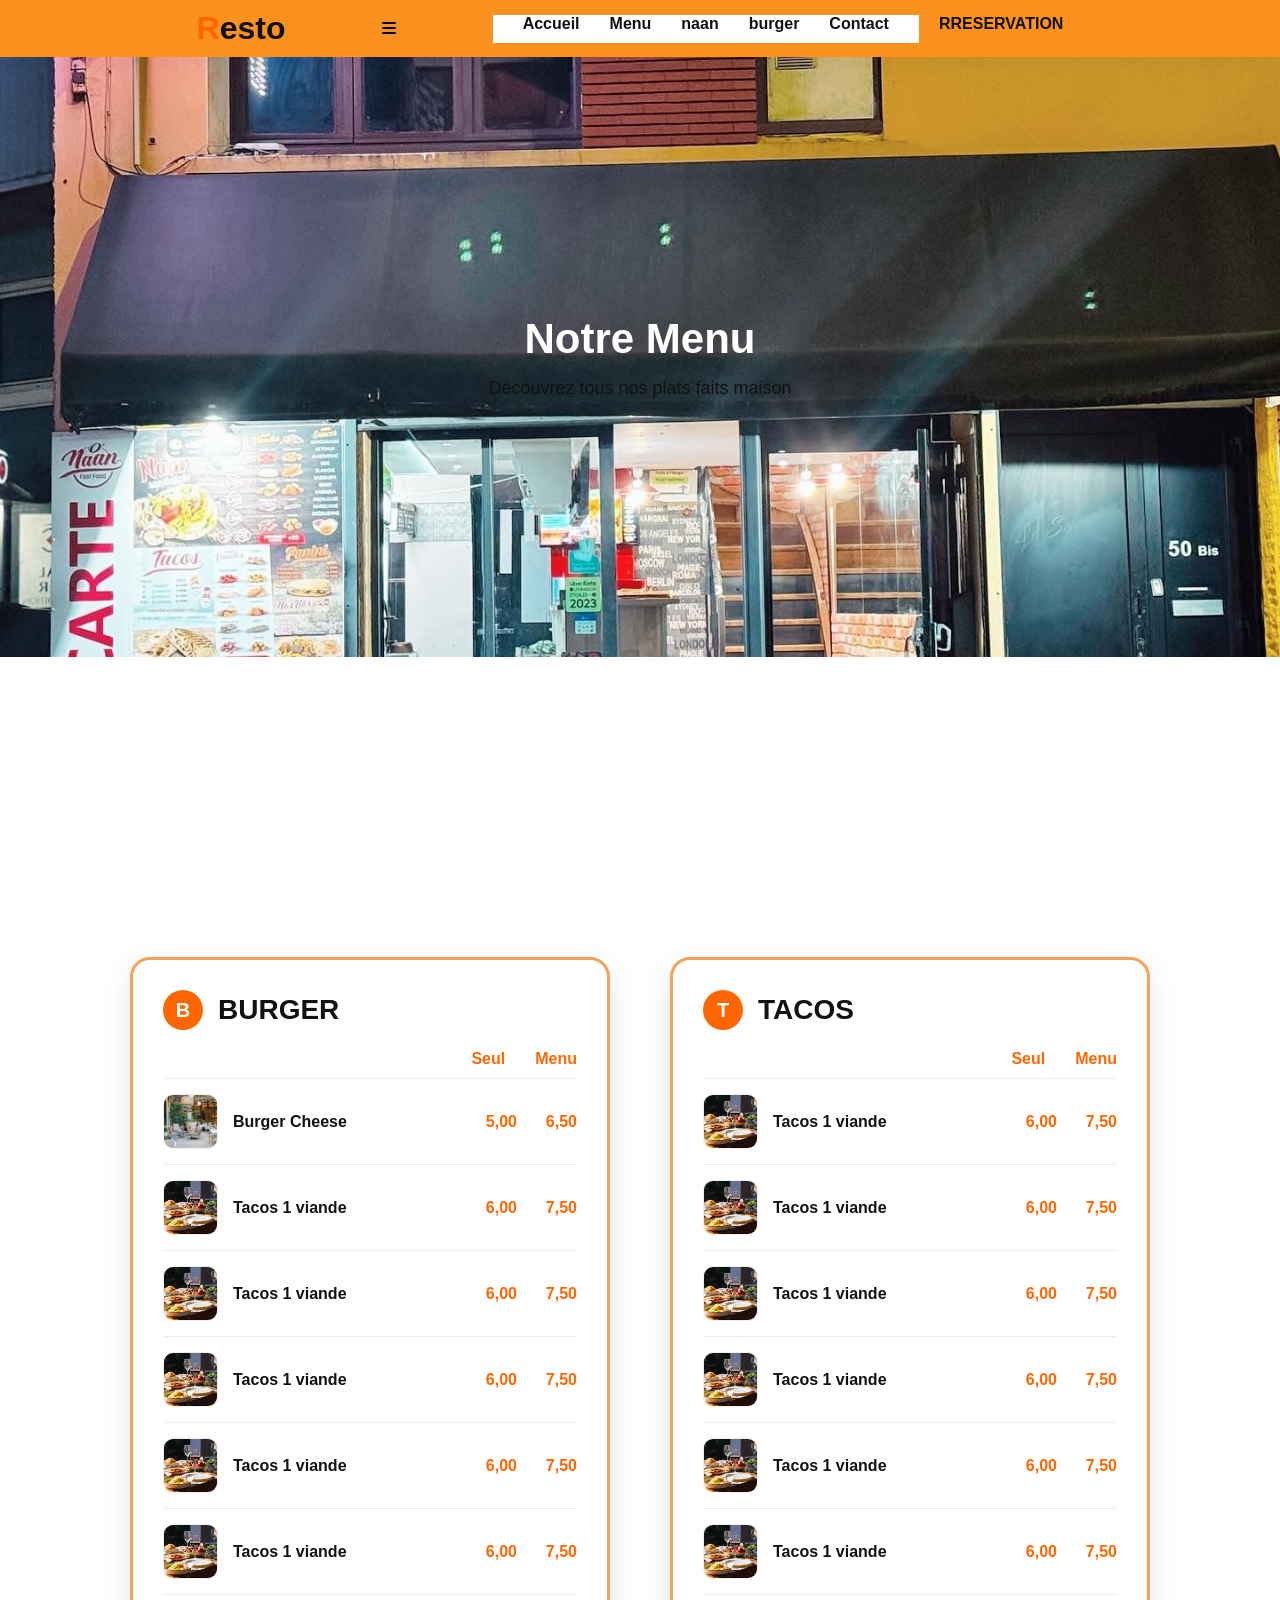
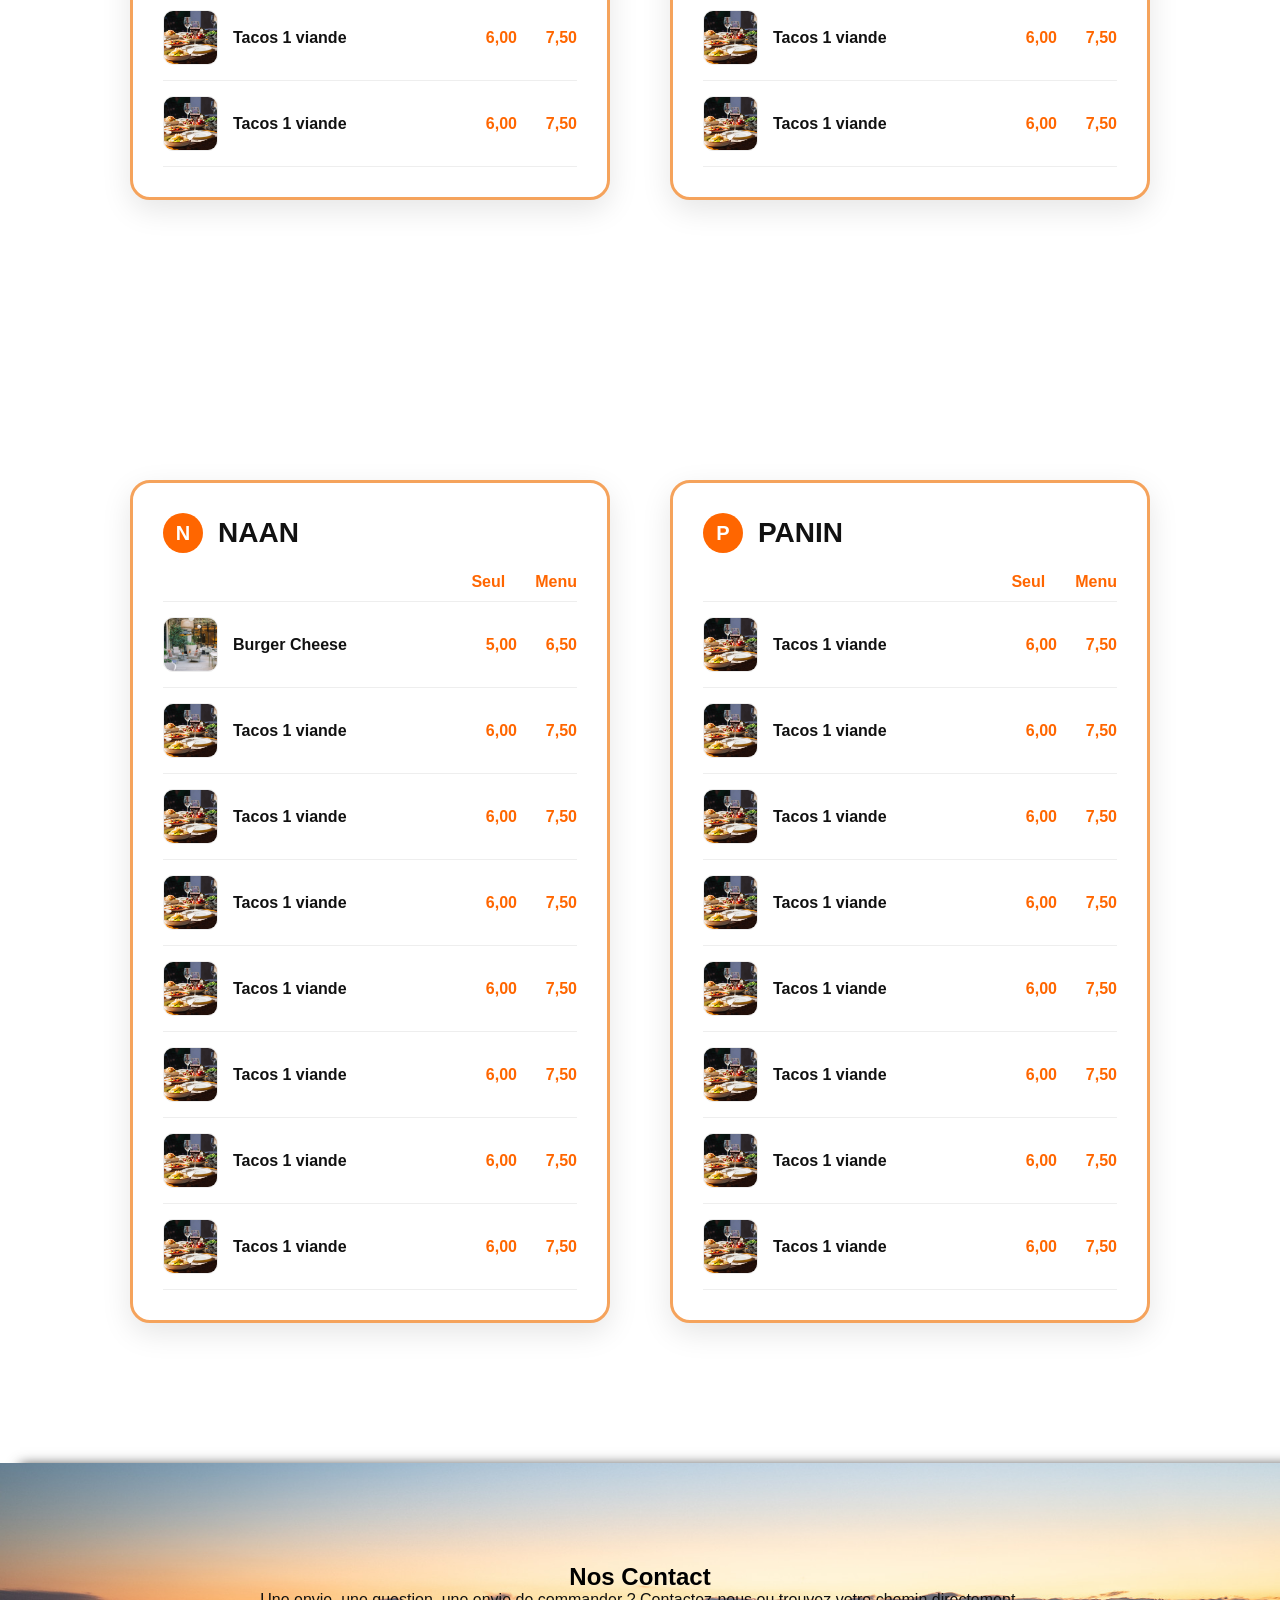
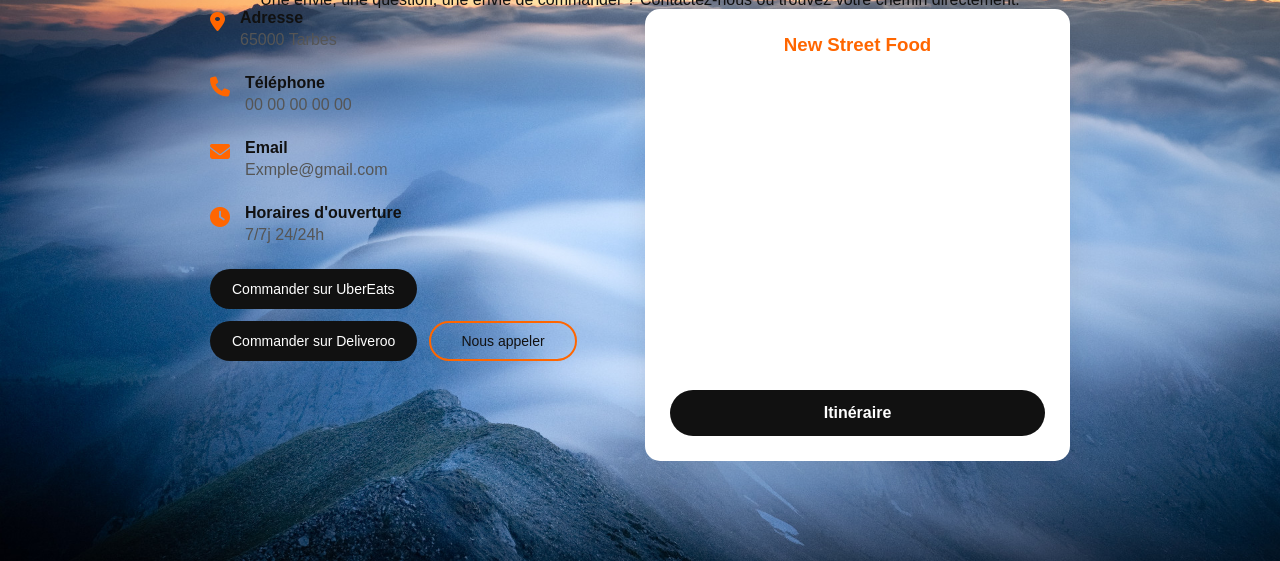
==== menu.html @ 9c4df72b "Initial commit" ====
<!DOCTYPE html>
<html lang="fr">
<head>
    <meta charset="UTF-8">
    <meta name="viewport" content="width=device-width, initial-scale=1.0">
    <link rel="stylesheet" href="style.css">
    <link rel="stylesheet" href="https://cdnjs.cloudflare.com/ajax/libs/font-awesome/6.5.1/css/all.min.css">
     <!-- Favicon -->
  <link rel="icon" type="image/png" href="favicon1.jfif">

    <title>Notre Menu</title>
</head>
<body>

    <header>
        <a href="index.html" class="logo"><span>R</span>esto</a>

        <div class="menutoggle" onclick="toggleMenu();">
            <i class="fa-solid fa-bars"></i>
        </div>

        <ul class="navbar">
            <li><a href="index.html">Accueil</a></li>
            <li><a href="menu.html">Menu</a></li>
            <li><a href="#naan">naan</a></li>
            <li><a href="#burger">burger</a></li>

            <li><a href="#contact">Contact</a></li>
            <a href="#" class="btn-reserve">rreservation</a>
        </ul>
    </header>

    
    <script type="text/javascript">
      window.addEventListener('scroll', function(){
        const header = document.querySelector('header');
        header.classList.toggle("sticky", window.scrollY > 0 );
      });

      function toggleMenu(){
        const toggleMenu = document.querySelector('.menutoggle');
        const navbar = document.querySelector('.navbar');
        toggleMenu.classList.toggle('active');
        navbar.classList.toggle('active');
      }
    </script>

<section class="page-menu-banniere">
  <div class="page-menu-contenu">
    <h1>Notre Menu</h1>
    <p>Découvrez tous nos plats faits maison</p>
  </div>
</section>

<section class="page-menu">
  <div class="menu-grille">
    <!-- vos cartes .menu-carte ici -->
  </div>
</section>

<section class="burger" id="burger">
  <div class="menu-grille">

    <div class="menu-carte">
      <div class="menu-header">
        <div class="menu-logo-badge">B</div>
        <h2>BURGER</h2>
      </div>
      <div class="menu-colonnes">
        <span>Seul</span>
        <span>Menu</span>
      </div>
      <ul class="menu-liste">
        <li class="menu-item">
          <img src="img1.jpg" alt="Burger Cheese">
          <span class="menu-nom">Burger Cheese</span>
          <span class="menu-prix">5,00</span>
          <span class="menu-prix">6,50</span>
        </li>

      <li class="menu-item">
          <img src="img10.jpg" alt="Tacos">
          <span class="menu-nom">Tacos 1 viande</span>
          <span class="menu-prix">6,00</span>
          <span class="menu-prix">7,50</span>
        </li>
        <li class="menu-item">
          <img src="img10.jpg" alt="Tacos">
          <span class="menu-nom">Tacos 1 viande</span>
          <span class="menu-prix">6,00</span>
          <span class="menu-prix">7,50</span>
        </li>
<li class="menu-item">
          <img src="img10.jpg" alt="Tacos">
          <span class="menu-nom">Tacos 1 viande</span>
          <span class="menu-prix">6,00</span>
          <span class="menu-prix">7,50</span>
        </li>

        <li class="menu-item">
          <img src="img10.jpg" alt="Tacos">
          <span class="menu-nom">Tacos 1 viande</span>
          <span class="menu-prix">6,00</span>
          <span class="menu-prix">7,50</span>
        </li>

         <li class="menu-item">
          <img src="img10.jpg" alt="Tacos">
          <span class="menu-nom">Tacos 1 viande</span>
          <span class="menu-prix">6,00</span>
          <span class="menu-prix">7,50</span>
        </li>

         <li class="menu-item">
          <img src="img10.jpg" alt="Tacos">
          <span class="menu-nom">Tacos 1 viande</span>
          <span class="menu-prix">6,00</span>
          <span class="menu-prix">7,50</span>
        </li>

         <li class="menu-item">
          <img src="img10.jpg" alt="Tacos">
          <span class="menu-nom">Tacos 1 viande</span>
          <span class="menu-prix">6,00</span>
          <span class="menu-prix">7,50</span>
        </li>

        <!-- ... vos autres burgers ... -->
      </ul>
    </div>

    <div class="menu-carte">
      <div class="menu-header">
        <div class="menu-logo-badge">T</div>
        <h2>TACOS</h2>
      </div>
      <div class="menu-colonnes">
        <span>Seul</span>
        <span>Menu</span>
      </div>
      <ul class="menu-liste">
        <li class="menu-item">
          <img src="img10.jpg" alt="Tacos">
          <span class="menu-nom">Tacos 1 viande</span>
          <span class="menu-prix">6,00</span>
          <span class="menu-prix">7,50</span>
        </li>

        <li class="menu-item">
          <img src="img10.jpg" alt="Tacos">
          <span class="menu-nom">Tacos 1 viande</span>
          <span class="menu-prix">6,00</span>
          <span class="menu-prix">7,50</span>
        </li>

        <li class="menu-item">
          <img src="img10.jpg" alt="Tacos">
          <span class="menu-nom">Tacos 1 viande</span>
          <span class="menu-prix">6,00</span>
          <span class="menu-prix">7,50</span>
        </li>

        <li class="menu-item">
          <img src="img10.jpg" alt="Tacos">
          <span class="menu-nom">Tacos 1 viande</span>
          <span class="menu-prix">6,00</span>
          <span class="menu-prix">7,50</span>
        </li>

        <li class="menu-item">
          <img src="img10.jpg" alt="Tacos">
          <span class="menu-nom">Tacos 1 viande</span>
          <span class="menu-prix">6,00</span>
          <span class="menu-prix">7,50</span>
        </li>

        <li class="menu-item">
          <img src="img10.jpg" alt="Tacos">
          <span class="menu-nom">Tacos 1 viande</span>
          <span class="menu-prix">6,00</span>
          <span class="menu-prix">7,50</span>
        </li>

         <li class="menu-item">
          <img src="img10.jpg" alt="Tacos">
          <span class="menu-nom">Tacos 1 viande</span>
          <span class="menu-prix">6,00</span>
          <span class="menu-prix">7,50</span>
        </li>

         <li class="menu-item">
          <img src="img10.jpg" alt="Tacos">
          <span class="menu-nom">Tacos 1 viande</span>
          <span class="menu-prix">6,00</span>
          <span class="menu-prix">7,50</span>
        </li>

        <!-- ... vos autres tacos ... -->
      </ul>
    </div>

  </div>

</section>






<section class="naan" id="naan">
  <div class="menu-grille">

    <div class="menu-carte">
      <div class="menu-header">
        <div class="menu-logo-badge">N</div>
        <h2>NAAN</h2>
      </div>
      <div class="menu-colonnes">
        <span>Seul</span>
        <span>Menu</span>
      </div>
      <ul class="menu-liste">
        <li class="menu-item">
          <img src="img1.jpg" alt="Burger Cheese">
          <span class="menu-nom">Burger Cheese</span>
          <span class="menu-prix">5,00</span>
          <span class="menu-prix">6,50</span>
        </li>

      <li class="menu-item">
          <img src="img10.jpg" alt="Tacos">
          <span class="menu-nom">Tacos 1 viande</span>
          <span class="menu-prix">6,00</span>
          <span class="menu-prix">7,50</span>
        </li>
        <li class="menu-item">
          <img src="img10.jpg" alt="Tacos">
          <span class="menu-nom">Tacos 1 viande</span>
          <span class="menu-prix">6,00</span>
          <span class="menu-prix">7,50</span>
        </li>
<li class="menu-item">
          <img src="img10.jpg" alt="Tacos">
          <span class="menu-nom">Tacos 1 viande</span>
          <span class="menu-prix">6,00</span>
          <span class="menu-prix">7,50</span>
        </li>

        <li class="menu-item">
          <img src="img10.jpg" alt="Tacos">
          <span class="menu-nom">Tacos 1 viande</span>
          <span class="menu-prix">6,00</span>
          <span class="menu-prix">7,50</span>
        </li>

         <li class="menu-item">
          <img src="img10.jpg" alt="Tacos">
          <span class="menu-nom">Tacos 1 viande</span>
          <span class="menu-prix">6,00</span>
          <span class="menu-prix">7,50</span>
        </li>

         <li class="menu-item">
          <img src="img10.jpg" alt="Tacos">
          <span class="menu-nom">Tacos 1 viande</span>
          <span class="menu-prix">6,00</span>
          <span class="menu-prix">7,50</span>
        </li>

         <li class="menu-item">
          <img src="img10.jpg" alt="Tacos">
          <span class="menu-nom">Tacos 1 viande</span>
          <span class="menu-prix">6,00</span>
          <span class="menu-prix">7,50</span>
        </li>

        <!-- ... vos autres burgers ... -->
      </ul>
    </div>

    <div class="menu-carte">
      <div class="menu-header">
        <div class="menu-logo-badge">P</div>
        <h2>PANIN</h2>
      </div>
      <div class="menu-colonnes">
        <span>Seul</span>
        <span>Menu</span>
      </div>
      <ul class="menu-liste">
        <li class="menu-item">
          <img src="img10.jpg" alt="Tacos">
          <span class="menu-nom">Tacos 1 viande</span>
          <span class="menu-prix">6,00</span>
          <span class="menu-prix">7,50</span>
        </li>

        <li class="menu-item">
          <img src="img10.jpg" alt="Tacos">
          <span class="menu-nom">Tacos 1 viande</span>
          <span class="menu-prix">6,00</span>
          <span class="menu-prix">7,50</span>
        </li>

        <li class="menu-item">
          <img src="img10.jpg" alt="Tacos">
          <span class="menu-nom">Tacos 1 viande</span>
          <span class="menu-prix">6,00</span>
          <span class="menu-prix">7,50</span>
        </li>

        <li class="menu-item">
          <img src="img10.jpg" alt="Tacos">
          <span class="menu-nom">Tacos 1 viande</span>
          <span class="menu-prix">6,00</span>
          <span class="menu-prix">7,50</span>
        </li>

        <li class="menu-item">
          <img src="img10.jpg" alt="Tacos">
          <span class="menu-nom">Tacos 1 viande</span>
          <span class="menu-prix">6,00</span>
          <span class="menu-prix">7,50</span>
        </li>

        <li class="menu-item">
          <img src="img10.jpg" alt="Tacos">
          <span class="menu-nom">Tacos 1 viande</span>
          <span class="menu-prix">6,00</span>
          <span class="menu-prix">7,50</span>
        </li>

         <li class="menu-item">
          <img src="img10.jpg" alt="Tacos">
          <span class="menu-nom">Tacos 1 viande</span>
          <span class="menu-prix">6,00</span>
          <span class="menu-prix">7,50</span>
        </li>

         <li class="menu-item">
          <img src="img10.jpg" alt="Tacos">
          <span class="menu-nom">Tacos 1 viande</span>
          <span class="menu-prix">6,00</span>
          <span class="menu-prix">7,50</span>
        </li>

        <!-- ... vos autres tacos ... -->
      </ul>
    </div>

  </div>

</section>






<section class="contact" id="contact">
  <h1>Nos Contact</h1>
  <p class="sous-titre">Une envie, une question, une envie de commander ? Contactez-nous ou trouvez votre chemin directement.</p>

  <div class="contact-grille">

    <div class="contact-infos">
      <div class="contact-ligne">
        <i class="fa-solid fa-location-dot"></i>
        <div>
          <strong>Adresse</strong>
          <p> 65000 Tarbes</p>
        </div>
      </div>

      <div class="contact-ligne">
        <i class="fa-solid fa-phone"></i>
        <div>
          <strong>Téléphone</strong>
          <p>00 00 00 00 00 </p>
        </div>
      </div>

      <div class="contact-ligne">
        <i class="fa-solid fa-envelope"></i>
        <div>
          <strong>Email</strong>
          <p>Exmple@gmail.com</p>
        </div>
      </div>

      <div class="contact-ligne">
        <i class="fa-solid fa-clock"></i>
        <div>
          <strong>Horaires d'ouverture</strong>
          <p>7/7j  24/24h</p>
        </div>
      </div>

      <div class="contact-boutons">
        <a href="#" class="btn-noir">Commander sur UberEats</a>
        <a href="#" class="btn-noir">Commander sur Deliveroo</a>
        <a href="#" class="btn-contour">Nous appeler</a>
      </div>
    </div>

    <div class="contact-carte">
      <h3>New Street Food</h3>
      <iframe
        src="https://www.google.com/maps?q=11+Rue+Fran%C3%A7ois+Mousis,+65000+Tarbes&output=embed"
        width="100%"
        height="300"
        style="border:0;"
        allowfullscreen=""
        loading="lazy">
      </iframe>
      <a href="https://www.google.com/maps/dir/?api=1&destination=11+Rue+Fran%C3%A7ois+Mousis,+65000+Tarbes" class="btn-itineraire">Itinéraire</a>
    </div>

  </div>
</section>





<!--<section class="page-menu">
  <div class="menu-carte">

    <div class="menu-header">
      <div class="menu-logo-badge">B</div>
      <h2>BURGER</h2>
    </div>

    <div class="menu-colonnes">
      <span>Seul</span>
      <span>Menu</span>
    </div>

    <ul class="menu-liste">

      <li class="menu-item">
        <img src="img1.jpg" alt="Burger Cheese">
        <span class="menu-nom">Burger Cheese</span>
        <span class="menu-prix">5,00</span>
        <span class="menu-prix">6,50</span>
      </li>

      <li class="menu-item">
        <img src="img2.jpg" alt="Dub Cheese">
        <span class="menu-nom">Dub Cheese</span>
        <span class="menu-prix">6,50</span>
        <span class="menu-prix">8,00</span>
      </li>

      <li class="menu-item">
        <img src="img3.jpg" alt="Triple Cheese">
        <span class="menu-nom">Triple Cheese</span>
        <span class="menu-prix">7,50</span>
        <span class="menu-prix">9,00</span>
      </li>

      <li class="menu-item">
        <img src="img10.jpg" alt="Burger Street">
        <span class="menu-nom">Burger Street</span>
        <span class="menu-prix">8,50</span>
        <span class="menu-prix">10,00</span>
      </li>

      <li class="menu-item">
        <img src="img11.jpg" alt="Burger Chicken">
        <span class="menu-nom">Burger Chicken</span>
        <span class="menu-prix">6,50</span>
        <span class="menu-prix">8,00</span>
      </li>

    </ul>


<li class="menu-item">
        <img src="img10.jpg" alt="Burger Street">
        <span class="menu-nom">Burger Street</span>
        <span class="menu-prix">8,50</span>
        <span class="menu-prix">10,00</span>
      </li>

<li class="menu-item">
        <img src="img10.jpg" alt="Burger Street">
        <span class="menu-nom">Burger Street</span>
        <span class="menu-prix">8,50</span>
        <span class="menu-prix">10,00</span>
      </li>
  </div>
</section> -->


<!-- ... vos autres burgers ... -->

<!--<section class="page-menu"></section>

  <div class="menu-carte">

    <div class="menu-header">
      <div class="menu-logo-badge">B</div>
      <h2>BURGER</h2>
    </div>

    <div class="menu-colonnes">
      <span>Seul</span>
      <span>Menu</span>
    </div>

    <ul class="menu-liste">

      <li class="menu-item">
        <img src="img1.jpg" alt="Burger Cheese">
        <span class="menu-nom">Burger Cheese</span>
        <span class="menu-prix">5,00</span>
        <span class="menu-prix">6,50</span>
      </li>

      <li class="menu-item">
        <img src="img2.jpg" alt="Dub Cheese">
        <span class="menu-nom">Dub Cheese</span>
        <span class="menu-prix">6,50</span>
        <span class="menu-prix">8,00</span>
      </li>

      <li class="menu-item">
        <img src="img3.jpg" alt="Triple Cheese">
        <span class="menu-nom">Triple Cheese</span>
        <span class="menu-prix">7,50</span>
        <span class="menu-prix">9,00</span>
      </li>



      <li class="menu-item">
        <img src="img10.jpg" alt="Burger Street">
        <span class="menu-nom">Burger Street</span>
        <span class="menu-prix">8,50</span>
        <span class="menu-prix">10,00</span>
      </li>

      <li class="menu-item">
        <img src="img11.jpg" alt="Burger Chicken">
        <span class="menu-nom">Burger Chicken</span>
        <span class="menu-prix">6,50</span>
        <span class="menu-prix">8,00</span>
      </li>

    </ul>


<li class="menu-item">
        <img src="img10.jpg" alt="Burger Street">
        <span class="menu-nom">Burger Street</span>
        <span class="menu-prix">8,50</span>
        <span class="menu-prix">10,00</span>
      </li>

<li class="menu-item">
        <img src="img10.jpg" alt="Burger Street">
        <span class="menu-nom">Burger Street</span>
        <span class="menu-prix">8,50</span>
        <span class="menu-prix">10,00</span>
      </li>



  </div>
</section>-->

</body>
</html>
---- style.css ----
*{
    margin: 0px;
    padding: 0px;
    box-sizing: border-box;
    font-family: 'poppins', sans-serif;
    scroll-behavior: smooth;
}


/* ===== Page Menu ===== */
.page-menu {
  padding: 0px 100px 80px 100px;
  text-align: center;
   
}

.page-menu h1 {
  font-size: 42px;
  margin-bottom: 20px;
  color: #111;
  
}

.page-menu h1 span {
  color: #ff6600;
  
}

.page-menu p {
  font-size: 18px;
  color: #555;
  max-width: 600px;
  margin: 0 auto;


}



.page-menu-banniere {
  position: relative;
  width: 100%;
  height: 600px;
  background-image: url(./img04.jpg); /* remplacez par le nom de votre image */
  background-size: cover;
  background-position: center;
  display: flex;
  align-items: center;
  justify-content: center;
  text-align: center;
}

.page-menu-banniere::before {
  content: "";
  position: absolute;
  top: 0;
  left: 0;
  width: 100%;
  height: 100%;
  background: rgba(0,0,0,0.0); /* voile sombre pour que le texte blanc reste lisible */
}

.page-menu-contenu {
  position: relative;
  z-index: 2;
  color: #fff;
}

.page-menu-contenu h1 {
  font-size: 42px;
  margin-bottom: 15px;
}

.page-menu-contenu p {
  font-size: 18px;
}





/* ===== Carte Menu (liste burgers) ===== */
.menu-carte {
  max-width: 500px;
  margin: 0 auto;
  background: #fff;
  border: 3px solid #f5a35c;
  border-radius: 20px;
  padding: 30px;
  box-shadow: 0px 10px 30px rgba(0,0,0,0.1);
  
}

.menu-header {
  display: flex;
  align-items: center;
  gap: 15px;
  margin-bottom: 20px;
 
}

.menu-logo-badge {
  width: 40px;
  height: 40px;
  background: #ff6600;
  color: #fff;
  border-radius: 50%;
  display: flex;
  align-items: center;
  justify-content: center;
  font-weight: bold;
  font-size: 20px;

}

.menu-header h2 {
  font-size: 28px;
  color: #111;
}

.menu-colonnes {
  display: flex;
  justify-content: flex-end;
  gap: 30px;
  padding-bottom: 10px;
  border-bottom: 1px solid #eee;
  font-weight: bold;
  color: #ff6600;
}

.menu-liste {
  list-style: none;
  padding: 0;
  margin: 0;
}

.menu-item {
  display: flex;
  align-items: center;
  gap: 15px;
  padding: 15px 0;
  border-bottom: 1px solid #eee;
}

.menu-item img {
  width: 55px;
  height: 55px;
  object-fit: cover;
  border-radius: 10px;
  border: 1px solid #eee;
}

.menu-nom {
  flex: 1;
  font-weight: bold;
  color: #111;
  text-align: left;
}

.menu-prix {
  width: 45px;
  text-align: right;
  color: #ff6600;
  font-weight: bold;
}






.menu-grille {
  display: flex;
  flex-wrap: wrap;
  justify-content: center;
  align-items: flex-start;
  gap: 40px;
  padding: 40px 20px;
}

.menu-grille .menu-carte {
  flex: 1;
  min-width: 320px;
  max-width: 480px;
}










/* ===== Page Contact ===== */
.page-contact {
  padding: 80px 100px;
  text-align: center;
  background-image: url(./img14.avif); /* remplacez par le nom de votre image */
}

.page-contact h1 {
  font-size: 38px;
  color: #ff6600;
  margin-bottom: 15px;
}

.page-contact .sous-titre {
  color: #555;
  max-width: 600px;
  margin: 0 auto 50px auto;
}

.contact-grille {
  display: flex;
  flex-wrap: wrap;
  justify-content: center;
  align-items: flex-start;
  gap: 60px;
  text-align: left;
}

.contact-infos {
  flex: 1;
  min-width: 320px;
  max-width: 450px;
}

.contact-ligne {
  display: flex;
  align-items: flex-start;
  gap: 15px;
  margin-bottom: 25px;
}

.contact-ligne i {
  font-size: 20px;
  color: #ff6600;
  margin-top: 3px;
}

.contact-ligne strong {
  display: block;
  color: #111;
  margin-bottom: 4px;
}

.contact-ligne p {
  color: #555;
  margin: 0;
}

.contact-boutons {
  display: flex;
  flex-wrap: wrap;
  gap: 12px;
  margin-top: 20px;
}

.btn-noir {
  background: #111;
  color: #fff;
  padding: 12px 22px;
  border-radius: 30px;
  text-decoration: none;
  font-size: 14px;
}

.btn-contour {
  background: transparent;
  color: #111;
  border: 2px solid #ff6600;
  padding: 10px 30px;
  border-radius: 30px;
  text-decoration: none;
  font-size: 14px;
}

.contact-carte {
  flex: 1;
  min-width: 320px;
  max-width: 500px;
  background: #fff;
  border-radius: 15px;
  box-shadow: 0px 10px 30px rgba(0,0,0,0.1);
  padding: 25px;
  text-align: center;
}

.contact-carte h3 {
  color: #ff6600;
  margin-bottom: 15px;
}

.contact-carte iframe {
  border-radius: 10px;
  margin-bottom: 15px;
}

.btn-itineraire {
  display: block;
  background: #111;
  color: #fff;
  padding: 14px;
  border-radius: 30px;
  text-decoration: none;
  font-weight: bold;
}




p{
    font-weight: 300;
    color: #111;
}

header{
    position: fixed;
    top: 0%;
    left: 0%;
    padding: 20px 10px;
    width: 100%;
    z-index: 1001;
    display: flex;
    justify-content: space-evenly;
    align-items: center;
    transition: 0,5s;
}




/* ===== FORCER LE HEADER TOUJOURS VISIBLE ===== */
header {
  position: sticky !important;
  top: 0 !important;
  left: 0 !important;
  width: 100% !important;
  z-index: 9999 !important;
  background: #fb911f !important;
}

.menutoggle {
  z-index: 10000 !important;
  position: relative !important;
}





.logo{
    color: #fff;
    font-weight: bold;
    font-size: 2em;
    text-decoration: none;
}

.logo span{
    color: #fb911f;
}

.navbar{
    display: flex;
    position: relative;
}
.navbar li{
    list-style: none;
}
.navbar a{
color: #fff;
text-decoration: none;
margin-left: 30px;
font-weight: 700;
}

.btn-reserve{
    padding: 10px 20px;
    background: #fb911f;
    margin-top: -10px;
    text-transform: uppercase;
}
.btn-reserve:hover{
    background: #d87710;
    transition: ease-out;
}

header .navbar li a:hover{
    color: #fb911f;
    border-bottom: 2px solid #fb911f;
}
.banniere{
    position: relative;
    width: 100%;
    min-height: 60vh;
    display: flex;
    justify-content: center;
    align-items: center;
    background-image: url(./img04.jpg);
    background-size: cover;
}

.banniere .contenu{
    max-width: 70%;
    text-align: center;
}
.banniere .contenu h2{
    color: #fff;
    font-size: 3em;
    text-transform: capitalize;
}
.contenu p:nth-child(2){
    color: #fff;
    font-size: 1.2em;
}

.btn1{
    font-size: 1em;
    color: #fff;
    background: #fb911f;
    padding: 10px 20px;
    display: inline-block;
    margin-top: 20px;
    text-transform: uppercase;
    text-decoration: none;
    letter-spacing: 2px;
    transition: 0.5s;
    margin-left: 10px;
}


.btn2{
    font-size: 1em;
    color: #fff;
    background: #2a4963;
    padding: 10px 20px;
    display: inline-block;
    margin-top: 20px;
    text-transform: uppercase;
    text-decoration: none;
    letter-spacing: 2px;
    transition: 0.5s;
    margin-left: 10px;
}



.btn1:hover{
    letter-spacing: 4px;
}


section{
    padding: 100px;
}
.row{
    position: relative;
    width: 100%;
    display: flex;
    justify-content: space-between;
}
.row .col50{
    position: relative;
    width: 48%;
    justify-content: center;
    align-items: center;

}
.row .col50 h2{
    margin-bottom: 20px;

}
.titre-texte{
    color: #000;
    font-size: 2em;
    font-weight: 300px;
    text-transform: capitalize;
}

.titre-texte span{
    color: #fb911f;
    font-size: 1.5em;
    font-weight: 700px;
}

.row .col50 img{
    height: 350px;
    width: 500px;
    position: relative;
}


#apropos .row {
  flex-direction: column;
  align-items: center;
  text-align: center;
}

#apropos .row .col50 {
  width: 100%;
  max-width: 700px;
}

#apropos .row .col50 img {
  width: 100%;
  max-width: 500px;
  height: auto;
  margin: 30px auto 0 auto;
}



.titre{
    display: flex;
    width: 100%;
    justify-content: center;
    align-items: center;
    flex-direction: column;

}
.menu{
    margin-top: -100px;
}





.btn3{
    font-size: 1em;
    color: #fff;
    background: #fb911f;
    padding: 10px 20px;
    display: inline-block;
    margin-top: 20px;
    text-transform: uppercase;
    text-decoration: none;
    letter-spacing: 2px;
    transition: 0.5s;
    margin-left: 10px;
}


.menu .contenu{
    display: flex;
    justify-content: center;
    flex-wrap: wrap;
    margin-top: 40px;

}
/* .menu .contenu .box{
    width: 350px;
    margin: 20px;
    border: 20px solid #fff;
    box-shadow: 20px 15px 35px rgba(0,0,0, 0. 8);
}

.menu .contenu .box .imbox{
    position: relative;
    width: 100%;
    height: 300px;
}
.menu .contenu .box .imbox .img{
    position: relative;
    top: 0;
    left: 0;
    width: 100%;
    height: 300px;
    object-fit: cover;
}

.menu .contenu .box .text{
    text-align: center;
    font-weight: 300px;
    cursor: #111;
} */

.menu .contenu .box {
  width: 350px;
  margin: 20px;
  border: 20px solid #fff;
  box-shadow: 20px 15px 35px rgba(0,0,0, 0.8);
}

.menu .contenu .box .imbox {
  position: relative;
  width: 100%;
  height: 300px;
}

.menu .contenu .box .imbox img {
  position: relative;
  top: 0;
  left: 0;
  width: 100%;
  height: 300px;
  object-fit: cover;
}

.menu .contenu .box .text {
  text-align: center;
  font-weight: 300px;
  color: #111;
  cursor: pointer;
}

.menu .contenu .box .text h3{
    font-weight: 400;
}

.expert{
    margin-top:-100px;
}
.expert .contenu{
    display: flex;
    flex-wrap: wrap;
    justify-content: center;
    margin-top: 40px;
}

.expert .contenu .box{
    width: 250px;
    margin: 15px;
}
.expert .contenu .box img{
    position: relative;
    width: 100%;
    height: 300px;
    top: 0;
    left: 0;
    object-fit: cover;

}


.expert .contenu .box h3{
    color: #111;
    font-size: 400;
    text-align: center;
}

.temoignage{
    background-image: url(./img27.webp);
    background-size: cover;
}

.temoignage .contenu{
    display: flex;
    margin-top: 40px;
    width: 100%;
    justify-content: center;
    align-items: center;
    flex-wrap: wrap;
    flex-direction: row;
}
.temoignage .contenu .box{
    width: 340px;
    margin: 20px;
    background: #fff;
    display: flex;
    justify-content: center;
    align-items: center;
    flex-direction: column;
    border-radius: 15px;
    padding: 5px;
}

.temoignage .contenu .box .imbox{
    width: 80px;
    height: 80px;
    border-radius: 50px;
    position: relative;
    margin-bottom: 20px;
    overflow: hidden;
}
.temoignage .contenu .box .imbox img{
    position: relative;
    width: 100%;
    height: 100%;
    top: 0%;
    left: 0;
    object-fit: cover;
    justify-content: center;
    align-items: center;
}

.temoignage .contenu .box .text{
    text-align: center;
    color: #666;
    font-style: italic;
    
}

.temoignage .contenu .box .text h3{
    color: #fb911f;
    margin-top: 20px;
    font-size: 1em;
    font-weight: 600;
    
}

.blanc .titre-texte{
    color: #fff;
    
}
.blanc .titre-texte,
.blanc p{
    color: #fff;
    
}


.contact {
  background-image: url(./img28.jpg);
  background-size: cover;
  box-shadow: 20px 2px 12px rgba(0,0,0, 0.8);
  width: 100%;
  background-position: center;  /* remplacé "unset" par "center" */
  display: flex;
  flex-direction: column;
  align-items: center;
  justify-content: flex-start;
}

.contactform {
  padding: 75px 50px;
  background: #fff;
  box-shadow: 5px 15px 50px rgba(0,0,0, 0.8);
  max-width: 500px;
  width: 100%;
  margin: 50px 0;
}






.contactform.inputboite{
    position: relative;
    width: 100%;
    margin-bottom: 20px;
}

.contactform h3{
    color: #111;
    font-size: 1.2em;
    margin-bottom: 20px;

}

.contactform .inputboite input,
.contactform .inputboite textarea{
   width: 100%;
   border: 1px solid color #555;
   padding: 10px;
   color: #111;
   outline: none;
   font-size: 16px;
   font-weight: 300;
   resize: none;
}

.contactform .inputboite input[type="submit"]{
 font-size: 1em;
 font-weight: 700;
 color: #fff;
 background: #fb911f;
 cursor: pointer;
 text-transform: uppercase;
 text-decoration: none;
 letter-spacing: 2px;
 outline: none;
 border: none;
 transition: 0.5s;
 max-width: 120px;
 align-items: center;
 justify-content: center;
}
.copyright{
    padding: 20px 40px;
    border-top: 2px solid rgb(0,0,0, 0.1);
    background: rgb(228,222,222,);
  text-align: center;

}

.copyright p:nth-child(1){
    color: #333;
}

.copyright a {
    color: #fb911f;
    text-decoration: none;
    font-weight: 600;
    font-style: italic;
    }

    .contact .titre-text span{
        color: #fb911f;
        font-size: 2em;
    }







    /*.navbar{
        background: #fff;
        padding: 10px 100px;
        box-shadow: 0px 5px 20px rgba(0,0,0, 0.05);
    }
   
.navbar {
  background: #fff;
  
  padding: 10px 100px;
  box-shadow: 0px 5px 20px rgba(0,0,0, 0.05);
}*/


header {
  background: #fff;
  position: sticky;
  top: 0;
  z-index: 1000;
  padding: 10px 100px;
  box-shadow: 0px 5px 20px rgba(0,0,0, 0.05);
}

.navbar {
  background: #fff;
}

.navbar a {
  color: #111; /* ou #000 pour un noir pur */
  text-decoration: none;
}

.logo {
  color: #111; /* couleur foncée pour "esto" */
}

.logo span {
  color: #ff6600; /* garde le "R" en orange, ajustez le code couleur si besoin */
}




header.sticky .logo{
    color: #000;
}

header.sticky .navbar li a {
    color: #000;
}

header.sticky  li a:header{
    color: #fb911f;
    border-bottom: 2px solid #fb911f;
}

@media (max-width: 991px) {

    header, header.sticky{
        padding: 10px 20px;
    }

   header .navbar li{
    margin-left: 0px;
   }
header .navbar li a {
    text-decoration: none;
    color: #111;
    font-size: 1.6em;
    font-weight: 300;
}
.navbar{
    display: none;
}


section{
    padding: 20px;

}

.header .navbar.active{
    width: 100%;
    height: calc(100% -68px);
    position: fixed;
    top: 68px;
    left: 0;
    display: flex;
    justify-content: center;
    flex-direction: column;
    background: #ffff;
    align-items: center;
    }





.menutoggle{
    position: relative;
    width: 40px;
    height: 40px;
    
    background-repeat: no-repeat ;
    background-position: center;
    cursor: pointer;
}
.menutoggle.active{
    
    background-size: 30px;
    background-repeat: no-repeat ;
    background-origin: center;
}


header.sticky .menutoggle{
    filter: invert(1);
}











/*.menutoggle {
  position: relative;
  width: 40px;
  height: 40px;
  display: flex;
  align-items: center;
  justify-content: center;
  cursor: pointer;
  font-size: 24px;
  color: #111;
}

.menutoggle.active i::before {
  content: "\f00d"; /* icône "X" de Font Awesome quand le menu est ouvert */
}

header.sticky .menutoggle {
  filter: invert(1);
}*/



.menutoggle {
  display: none; /* caché par défaut sur ordinateur */
  position: relative;
  width: 40px;
  height: 40px;
  align-items: center;
  justify-content: center;
  cursor: pointer;
  font-size: 24px;
  color: #111;
  z-index: 1001;
}









/* Affiche le bouton uniquement sur mobile/tablette */
@media (max-width: 768px) {
  .menutoggle {
    display: flex;
  }

  .navbar {
    display: none;
    position: absolute;
    top: 100%;
    left: 0;
    width: 100%;
    background: #fff;
    flex-direction: column;
    text-align: center;
  }

  .navbar.active {
    display: flex;
  }
}

header.sticky .menutoggle {
  filter: invert(1);
}










.banniere .contenu h2{
    font-size: 2em;
}

.row .col50 img{
    margin-left: 18px;
}

.contenu p:nth-child(2){
  font-size: 1.2em;
}


.expert{
    margin-top: 0px;
}

.menu{
    margin-top: 0px;
}  


.temoignage{
    font-size: 2em;
    text-align: center;
}


.temoignage h2{
    font-size: 2em;
    text-align: center;
}

.temoignage p{
    text-align: center;
}


.contactform{
    margin-left: 25px;
}
.row{
    display: flex;
    flex-direction: column;
}


    .row .col50 {
        position: relative;
        width: 100%;
        justify-content: center;
        align-items: center;
    }
    .row{
        flex-direction: column;
    }
}
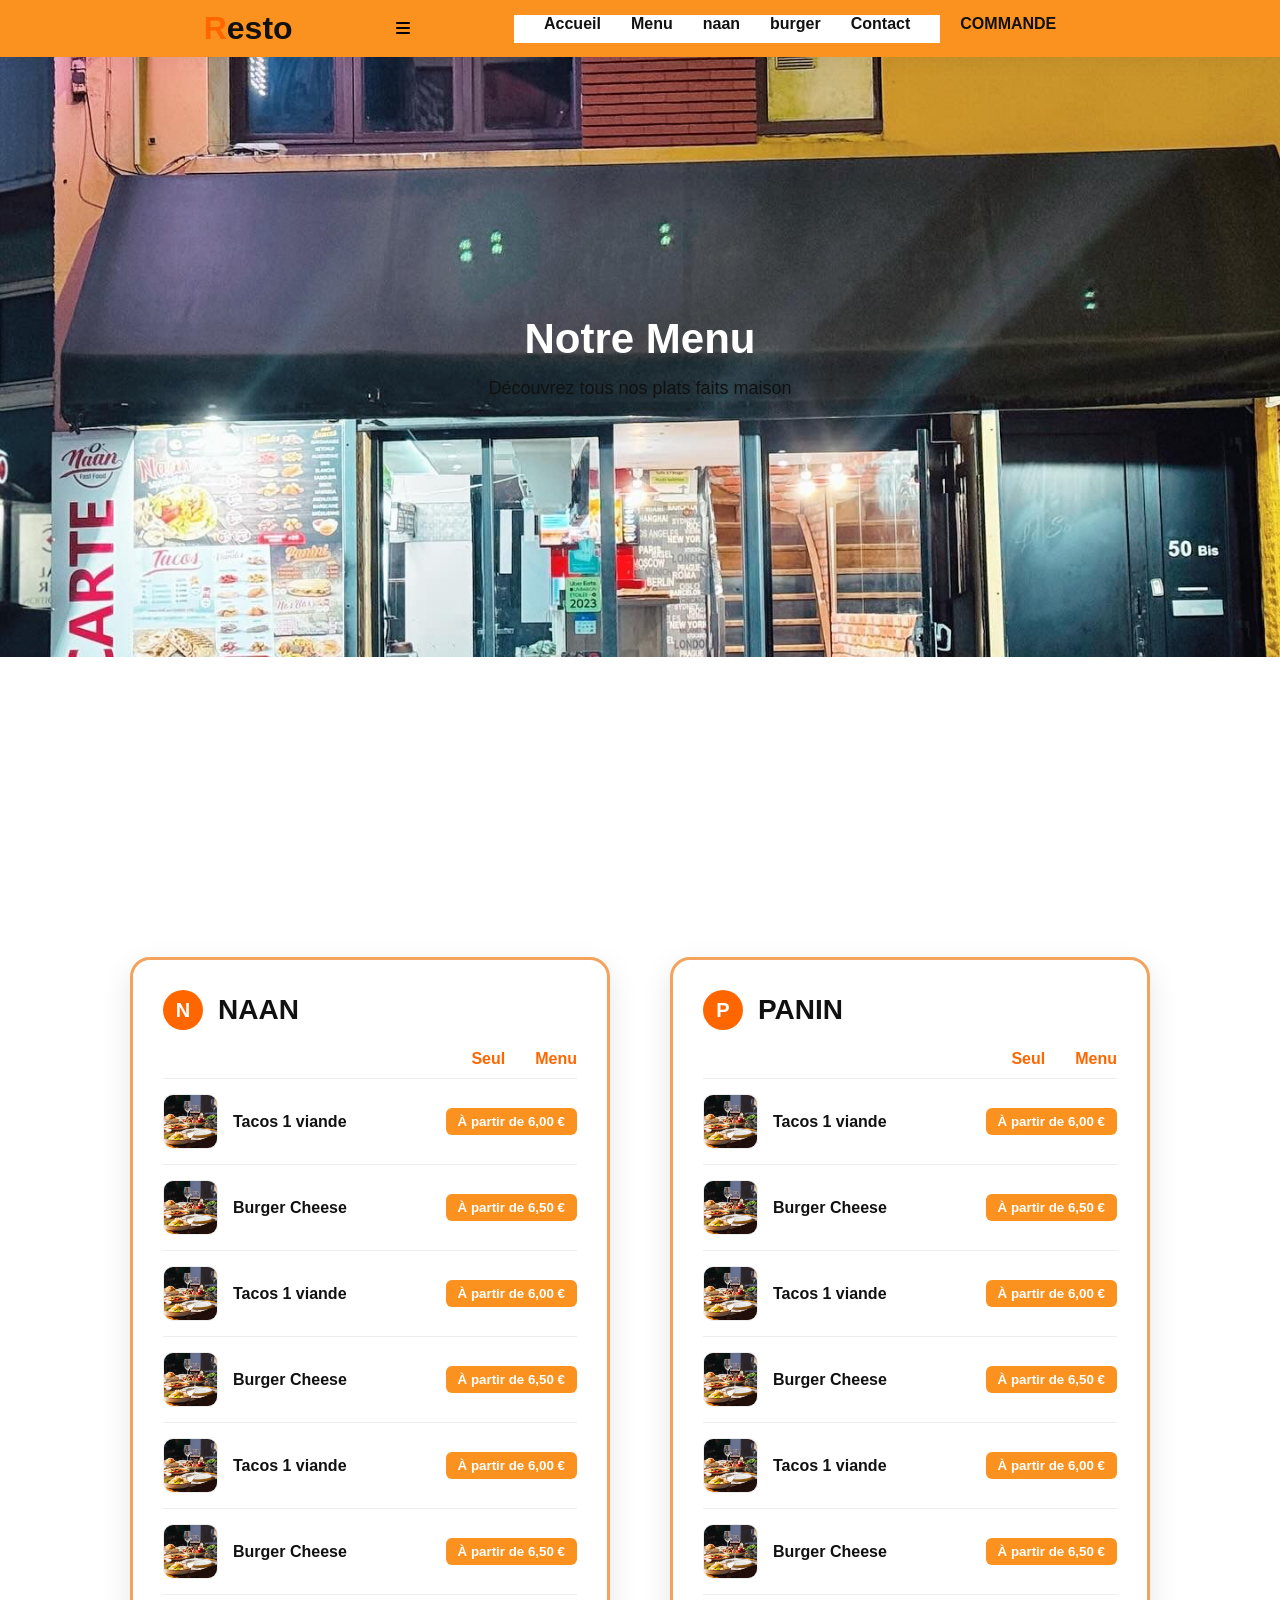
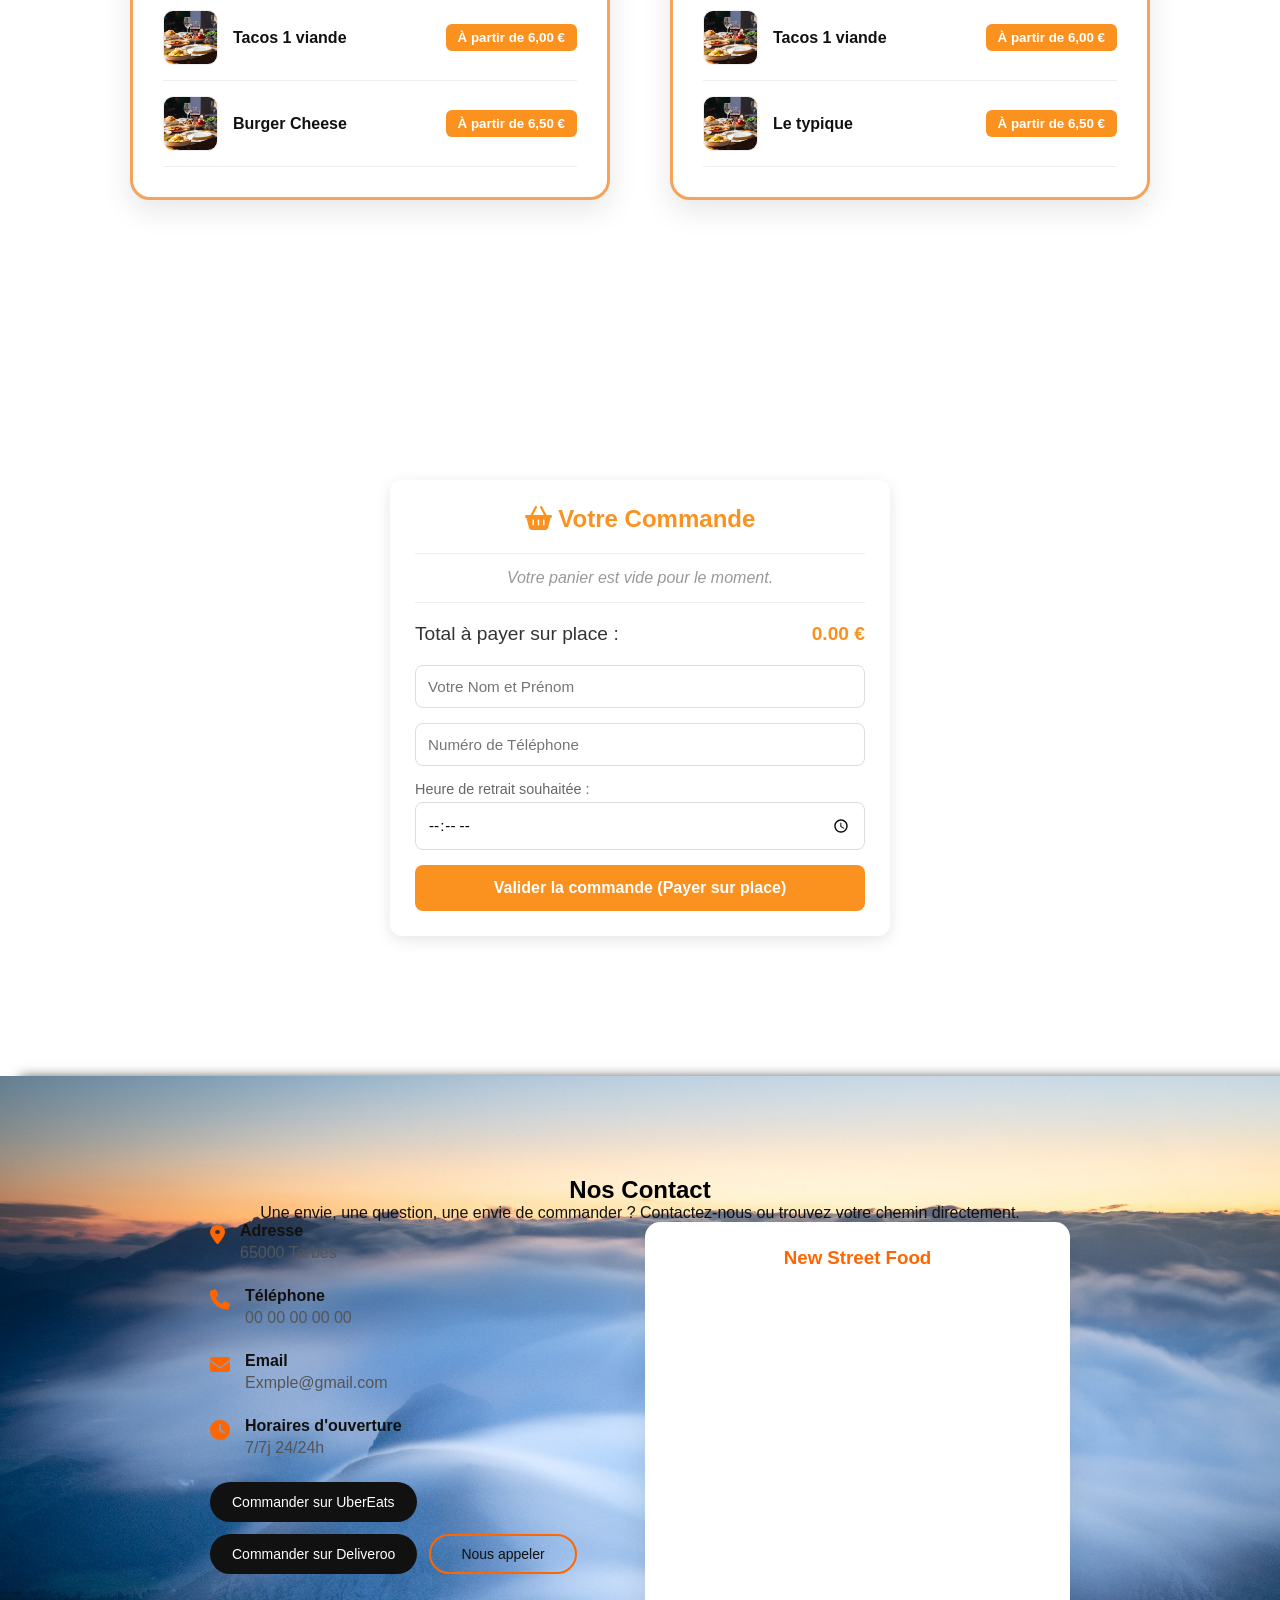
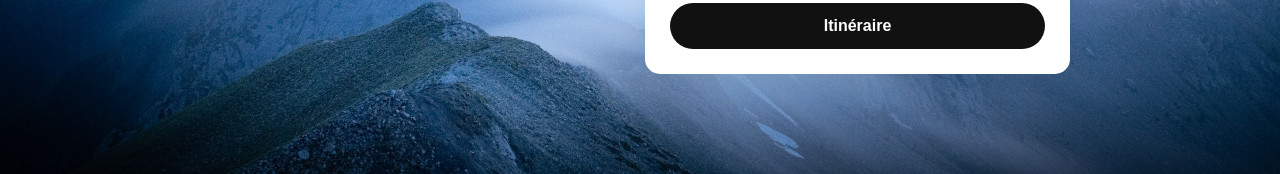
==== commit e7b9cfde: "Add files via upload" ====
--- a/menu.html
+++ b/menu.html
@@ -26,7 +26,7 @@
             <li><a href="#burger">burger</a></li>
 
             <li><a href="#contact">Contact</a></li>
-            <a href="#" class="btn-reserve">rreservation</a>
+            <a href="#commande" class="btn-reserve">Commande</a>
         </ul>
     </header>
 
@@ -57,7 +57,7 @@
     <!-- vos cartes .menu-carte ici -->
   </div>
 </section>
-
+ <!-- vos cartes .menu-carte ici 
 <section class="burger" id="burger">
   <div class="menu-grille">
 
@@ -125,7 +125,7 @@
           <span class="menu-prix">7,50</span>
         </li>
 
-        <!-- ... vos autres burgers ... -->
+        <!-- ... vos autres burgers ...
       </ul>
     </div>
 
@@ -195,7 +195,16 @@
           <span class="menu-prix">7,50</span>
         </li>
 
-        <!-- ... vos autres tacos ... -->
+
+        <li class="menu-item">
+    <img src="img10.jpg" alt="Tacos">
+    <span class="menu-nom">Tacos 1 viande</span>
+    <!-- Bouton pour le prix Seul (6.00 €) 
+    <button type="button" class="btn-prix" onclick="ajouterAuPanier('Tacos 1 viande (Seul)', 6.00)">6,00 €</button>
+    <!-- Bouton pour le prix Menu (7.50 €) 
+    <button type="button" class="btn-prix" onclick="ajouterAuPanier('Tacos 1 viande (Menu)', 7.50)">7,50 €</button>
+</li>
+        <!-- ... vos autres tacos ... 
       </ul>
     </div>
 
@@ -204,7 +213,7 @@
 </section>
 
 
-
+-->
 
 
 
@@ -220,60 +229,63 @@
         <span>Seul</span>
         <span>Menu</span>
       </div>
-      <ul class="menu-liste">
-        <li class="menu-item">
-          <img src="img1.jpg" alt="Burger Cheese">
-          <span class="menu-nom">Burger Cheese</span>
-          <span class="menu-prix">5,00</span>
-          <span class="menu-prix">6,50</span>
-        </li>
-
-      <li class="menu-item">
-          <img src="img10.jpg" alt="Tacos">
-          <span class="menu-nom">Tacos 1 viande</span>
-          <span class="menu-prix">6,00</span>
-          <span class="menu-prix">7,50</span>
-        </li>
-        <li class="menu-item">
-          <img src="img10.jpg" alt="Tacos">
-          <span class="menu-nom">Tacos 1 viande</span>
-          <span class="menu-prix">6,00</span>
-          <span class="menu-prix">7,50</span>
-        </li>
-<li class="menu-item">
-          <img src="img10.jpg" alt="Tacos">
-          <span class="menu-nom">Tacos 1 viande</span>
-          <span class="menu-prix">6,00</span>
-          <span class="menu-prix">7,50</span>
-        </li>
-
-        <li class="menu-item">
-          <img src="img10.jpg" alt="Tacos">
-          <span class="menu-nom">Tacos 1 viande</span>
-          <span class="menu-prix">6,00</span>
-          <span class="menu-prix">7,50</span>
-        </li>
-
-         <li class="menu-item">
-          <img src="img10.jpg" alt="Tacos">
-          <span class="menu-nom">Tacos 1 viande</span>
-          <span class="menu-prix">6,00</span>
-          <span class="menu-prix">7,50</span>
-        </li>
-
-         <li class="menu-item">
-          <img src="img10.jpg" alt="Tacos">
-          <span class="menu-nom">Tacos 1 viande</span>
-          <span class="menu-prix">6,00</span>
-          <span class="menu-prix">7,50</span>
-        </li>
-
-         <li class="menu-item">
-          <img src="img10.jpg" alt="Tacos">
-          <span class="menu-nom">Tacos 1 viande</span>
-          <span class="menu-prix">6,00</span>
-          <span class="menu-prix">7,50</span>
-        </li>
+      <!-- Liste des Plats/Tacos -->
+<ul class="menu-liste">
+  <li class="menu-item">
+    <img src="img10.jpg" alt="Tacos 1 viande" style="cursor: pointer;" onclick="ouvrirModale('Tacos 1 viande', 6.00, 'img10.jpg', 'Kefta maison, salade, tomates, oignons et boursin.')">
+    <span class="menu-nom" style="cursor: pointer;" onclick="ouvrirModale('Tacos 1 viande', 6.00, 'img10.jpg', 'Kefta maison, salade, tomates, oignons et boursin.')">Tacos 1 viande</span>
+    <button type="button" class="btn-prix" onclick="ouvrirModale('Tacos 1 viande', 6.00, 'img10.jpg', 'Kefta maison, salade, tomates, oignons et boursin.')">À partir de 6,00 €</button>
+  </li>
+
+  <li class="menu-item">
+    <img src="img10.jpg" alt="Burger Cheese" style="cursor: pointer;" onclick="ouvrirModale('Burger Cheese', 6.50, 'img10.jpg', 'Kefta maison, salade, tomates, oignons et boursin.')">
+    <span class="menu-nom" style="cursor: pointer;" onclick="ouvrirModale('Burger Cheese', 6.50, 'img10.jpg', 'Kefta maison, salade, tomates, oignons et boursin.')">Burger Cheese</span>
+    <button type="button" class="btn-prix" onclick="ouvrirModale('Burger Cheese', 6.50, 'img10.jpg', 'Kefta maison, salade, tomates, oignons et boursin.')">À partir de 6,50 €</button>
+  </li>
+</ul>
+        <!-- Liste des Plats/Tacos -->
+<ul class="menu-liste">
+  <li class="menu-item">
+    <img src="img10.jpg" alt="Tacos 1 viande" style="cursor: pointer;" onclick="ouvrirModale('Tacos 1 viande', 6.00, 'img10.jpg', 'Kefta maison, salade, tomates, oignons et boursin.')">
+    <span class="menu-nom" style="cursor: pointer;" onclick="ouvrirModale('Tacos 1 viande', 6.00, 'img10.jpg', 'Kefta maison, salade, tomates, oignons et boursin.')">Tacos 1 viande</span>
+    <button type="button" class="btn-prix" onclick="ouvrirModale('Tacos 1 viande', 6.00, 'img10.jpg', 'Kefta maison, salade, tomates, oignons et boursin.')">À partir de 6,00 €</button>
+  </li>
+
+  <li class="menu-item">
+    <img src="img10.jpg" alt="Burger Cheese" style="cursor: pointer;" onclick="ouvrirModale('Burger Cheese', 6.50, 'img10.jpg', 'Kefta maison, salade, tomates, oignons et boursin.')">
+    <span class="menu-nom" style="cursor: pointer;" onclick="ouvrirModale('Burger Cheese', 6.50, 'img10.jpg', 'Kefta maison, salade, tomates, oignons et boursin.')">Burger Cheese</span>
+    <button type="button" class="btn-prix" onclick="ouvrirModale('Burger Cheese', 6.50, 'img10.jpg', 'Kefta maison, salade, tomates, oignons et boursin.')">À partir de 6,50 €</button>
+  </li>
+</ul>
+        <!-- Liste des Plats/Tacos -->
+<ul class="menu-liste">
+  <li class="menu-item">
+    <img src="img10.jpg" alt="Tacos 1 viande" style="cursor: pointer;" onclick="ouvrirModale('Tacos 1 viande', 6.00, 'img10.jpg', 'Kefta maison, salade, tomates, oignons et boursin.')">
+    <span class="menu-nom" style="cursor: pointer;" onclick="ouvrirModale('Tacos 1 viande', 6.00, 'img10.jpg', 'Kefta maison, salade, tomates, oignons et boursin.')">Tacos 1 viande</span>
+    <button type="button" class="btn-prix" onclick="ouvrirModale('Tacos 1 viande', 6.00, 'img10.jpg', 'Kefta maison, salade, tomates, oignons et boursin.')">À partir de 6,00 €</button>
+  </li>
+
+  <li class="menu-item">
+    <img src="img10.jpg" alt="Burger Cheese" style="cursor: pointer;" onclick="ouvrirModale('Burger Cheese', 6.50, 'img10.jpg', 'Kefta maison, salade, tomates, oignons et boursin.')">
+    <span class="menu-nom" style="cursor: pointer;" onclick="ouvrirModale('Burger Cheese', 6.50, 'img10.jpg', 'Kefta maison, salade, tomates, oignons et boursin.')">Burger Cheese</span>
+    <button type="button" class="btn-prix" onclick="ouvrirModale('Burger Cheese', 6.50, 'img10.jpg', 'Kefta maison, salade, tomates, oignons et boursin.')">À partir de 6,50 €</button>
+  </li>
+</ul>
+
+         <!-- Liste des Plats/Tacos -->
+<ul class="menu-liste">
+  <li class="menu-item">
+    <img src="img10.jpg" alt="Tacos 1 viande" style="cursor: pointer;" onclick="ouvrirModale('Tacos 1 viande', 6.00, 'img10.jpg', 'Kefta maison, salade, tomates, oignons et boursin.')">
+    <span class="menu-nom" style="cursor: pointer;" onclick="ouvrirModale('Tacos 1 viande', 6.00, 'img10.jpg', 'Kefta maison, salade, tomates, oignons et boursin.')">Tacos 1 viande</span>
+    <button type="button" class="btn-prix" onclick="ouvrirModale('Tacos 1 viande', 6.00, 'img10.jpg', 'Kefta maison, salade, tomates, oignons et boursin.')">À partir de 6,00 €</button>
+  </li>
+
+  <li class="menu-item">
+    <img src="img10.jpg" alt="Burger Cheese" style="cursor: pointer;" onclick="ouvrirModale('Burger Cheese', 6.50, 'img10.jpg', 'Kefta maison, salade, tomates, oignons et boursin.')">
+    <span class="menu-nom" style="cursor: pointer;" onclick="ouvrirModale('Burger Cheese', 6.50, 'img10.jpg', 'Kefta maison, salade, tomates, oignons et boursin.')">Burger Cheese</span>
+    <button type="button" class="btn-prix" onclick="ouvrirModale('Burger Cheese', 6.50, 'img10.jpg', 'Kefta maison, salade, tomates, oignons et boursin.')">À partir de 6,50 €</button>
+  </li>
+</ul>
 
         <!-- ... vos autres burgers ... -->
       </ul>
@@ -289,63 +301,139 @@
         <span>Menu</span>
       </div>
       <ul class="menu-liste">
-        <li class="menu-item">
-          <img src="img10.jpg" alt="Tacos">
-          <span class="menu-nom">Tacos 1 viande</span>
-          <span class="menu-prix">6,00</span>
-          <span class="menu-prix">7,50</span>
-        </li>
-
-        <li class="menu-item">
-          <img src="img10.jpg" alt="Tacos">
-          <span class="menu-nom">Tacos 1 viande</span>
-          <span class="menu-prix">6,00</span>
-          <span class="menu-prix">7,50</span>
-        </li>
-
-        <li class="menu-item">
-          <img src="img10.jpg" alt="Tacos">
-          <span class="menu-nom">Tacos 1 viande</span>
-          <span class="menu-prix">6,00</span>
-          <span class="menu-prix">7,50</span>
-        </li>
-
-        <li class="menu-item">
-          <img src="img10.jpg" alt="Tacos">
-          <span class="menu-nom">Tacos 1 viande</span>
-          <span class="menu-prix">6,00</span>
-          <span class="menu-prix">7,50</span>
-        </li>
-
-        <li class="menu-item">
-          <img src="img10.jpg" alt="Tacos">
-          <span class="menu-nom">Tacos 1 viande</span>
-          <span class="menu-prix">6,00</span>
-          <span class="menu-prix">7,50</span>
-        </li>
-
-        <li class="menu-item">
-          <img src="img10.jpg" alt="Tacos">
-          <span class="menu-nom">Tacos 1 viande</span>
-          <span class="menu-prix">6,00</span>
-          <span class="menu-prix">7,50</span>
-        </li>
+        
+        <!-- Liste des Plats/Tacos -->
+<ul class="menu-liste">
+  <li class="menu-item">
+    <img src="img10.jpg" alt="Tacos 1 viande" style="cursor: pointer;" onclick="ouvrirModale('Tacos 1 viande', 6.00, 'img10.jpg', 'Kefta maison, salade, tomates, oignons et boursin.')">
+    <span class="menu-nom" style="cursor: pointer;" onclick="ouvrirModale('Tacos 1 viande', 6.00, 'img10.jpg', 'Kefta maison, salade, tomates, oignons et boursin.')">Tacos 1 viande</span>
+    <button type="button" class="btn-prix" onclick="ouvrirModale('Tacos 1 viande', 6.00, 'img10.jpg', 'Kefta maison, salade, tomates, oignons et boursin.')">À partir de 6,00 €</button>
+  </li>
+
+  <li class="menu-item">
+    <img src="img10.jpg" alt="Burger Cheese" style="cursor: pointer;" onclick="ouvrirModale('Burger Cheese', 6.50, 'img10.jpg', 'Kefta maison, salade, tomates, oignons et boursin.')">
+    <span class="menu-nom" style="cursor: pointer;" onclick="ouvrirModale('Burger Cheese', 6.50, 'img10.jpg', 'Kefta maison, salade, tomates, oignons et boursin.')">Burger Cheese</span>
+    <button type="button" class="btn-prix" onclick="ouvrirModale('Burger Cheese', 6.50, 'img10.jpg', 'Kefta maison, salade, tomates, oignons et boursin.')">À partir de 6,50 €</button>
+  </li>
+</ul>
+
+        <!-- Liste des Plats/Tacos -->
+<ul class="menu-liste">
+  <li class="menu-item">
+    <img src="img10.jpg" alt="Tacos 1 viande" style="cursor: pointer;" onclick="ouvrirModale('Tacos 1 viande', 6.00, 'img10.jpg', 'Kefta maison, salade, tomates, oignons et boursin.')">
+    <span class="menu-nom" style="cursor: pointer;" onclick="ouvrirModale('Tacos 1 viande', 6.00, 'img10.jpg', 'Kefta maison, salade, tomates, oignons et boursin.')">Tacos 1 viande</span>
+    <button type="button" class="btn-prix" onclick="ouvrirModale('Tacos 1 viande', 6.00, 'img10.jpg', 'Kefta maison, salade, tomates, oignons et boursin.')">À partir de 6,00 €</button>
+  </li>
+
+  <li class="menu-item">
+    <img src="img10.jpg" alt="Burger Cheese" style="cursor: pointer;" onclick="ouvrirModale('Burger Cheese', 6.50, 'img10.jpg', 'Kefta maison, salade, tomates, oignons et boursin.')">
+    <span class="menu-nom" style="cursor: pointer;" onclick="ouvrirModale('Burger Cheese', 6.50, 'img10.jpg', 'Kefta maison, salade, tomates, oignons et boursin.')">Burger Cheese</span>
+    <button type="button" class="btn-prix" onclick="ouvrirModale('Burger Cheese', 6.50, 'img10.jpg', 'Kefta maison, salade, tomates, oignons et boursin.')">À partir de 6,50 €</button>
+  </li>
+</ul>
+         
+
+
+
+<!-- Liste des Plats/Tacos -->
+<ul class="menu-liste">
+  <li class="menu-item">
+    <img src="img10.jpg" alt="Tacos 1 viande" style="cursor: pointer;" onclick="ouvrirModale('Tacos 1 viande', 6.00, 'img10.jpg', 'Kefta maison, salade, tomates, oignons et boursin.')">
+    <span class="menu-nom" style="cursor: pointer;" onclick="ouvrirModale('Tacos 1 viande', 6.00, 'img10.jpg', 'Kefta maison, salade, tomates, oignons et boursin.')">Tacos 1 viande</span>
+    <button type="button" class="btn-prix" onclick="ouvrirModale('Tacos 1 viande', 6.00, 'img10.jpg', 'Kefta maison, salade, tomates, oignons et boursin.')">À partir de 6,00 €</button>
+  </li>
+
+  <li class="menu-item">
+    <img src="img10.jpg" alt="Burger Cheese" style="cursor: pointer;" onclick="ouvrirModale('Burger Cheese', 6.50, 'img10.jpg', 'Kefta maison, salade, tomates, oignons et boursin.')">
+    <span class="menu-nom" style="cursor: pointer;" onclick="ouvrirModale('Burger Cheese', 6.50, 'img10.jpg', 'Kefta maison, salade, tomates, oignons et boursin.')">Burger Cheese</span>
+    <button type="button" class="btn-prix" onclick="ouvrirModale('Burger Cheese', 6.50, 'img10.jpg', 'Kefta maison, salade, tomates, oignons et boursin.')">À partir de 6,50 €</button>
+  </li>
+</ul>
+
+
+
+
+
+
+
+
+
+
+
+
+
+
+
+
+
+
+
+
+
+
+
+<!--
+
+
+
 
          <li class="menu-item">
-          <img src="img10.jpg" alt="Tacos">
-          <span class="menu-nom">Tacos 1 viande</span>
-          <span class="menu-prix">6,00</span>
-          <span class="menu-prix">7,50</span>
-        </li>
-
-         <li class="menu-item">
-          <img src="img10.jpg" alt="Tacos">
-          <span class="menu-nom">Tacos 1 viande</span>
-          <span class="menu-prix">6,00</span>
-          <span class="menu-prix">7,50</span>
-        </li>
-
-        <!-- ... vos autres tacos ... -->
+    <img src="img10.jpg" alt="Tacos">
+    <span class="menu-nom">Tacos 1 viande</span>
+    <!-- Bouton pour le prix Seul (6.00 €) 
+    <button type="button" class="btn-prix" onclick="ajouterAuPanier('Tacos 1 viande (Seul)', 6.00)">6,00 €</button>
+    <!-- Bouton pour le prix Menu (7.50 €) 
+    <button type="button" class="btn-prix" onclick="ajouterAuPanier('Tacos 1 viande (Menu)', 7.50)">7,50 €</button>
+</li>
+
+<li class="menu-item" onclick="ouvrirModale('Le typique', 6.50, 'img10.jpg', 'Kefta maison, salade, tomates, oignons et boursin.')">
+    <img src="img10.jpg" alt="Le typique">
+    <span class="menu-nom">Le typique</span>
+    <span class="menu-prix">À partir de 6,50 €</span>
+</li>
+
+
+<li class="menu-item">
+    <!-- Clic sur la petite image du Tacos 
+    <img src="img10.jpg" alt="Tacos 1 viande" style="cursor: pointer;" onclick="ouvrirModale('Tacos 1 viande', 6.00, 'img10.jpg', 'Kefta maison, salade, tomates, oignons et boursin.')">
+    <!-- Clic sur le nom du plat 
+    <span class="menu-nom" onclick="ouvrirModale('Tacos 1 viande', 6.00, 'img10.jpg', 'Garni de sauce fromagère et frites.')" style="cursor: pointer;">Tacos 1 viande</span>
+    
+    <button type="button" class="btn-prix" onclick="ajouterAuPanier('Tacos 1 viande (Seul)', 6.00)">6,00 €</button>
+    
+    <button type="button" class="btn-prix" onclick="ajouterAuPanier('Tacos 1 viande (Menu)', 7.50)">7,50 €</button>
+
+  </li>
+
+
+
+<li class="menu-item">
+    <!-- Clic sur la petite image du Tacos 
+    <img src="img10.jpg" onclick="ouvrirModale('Tacos 1 viande', 6, 'tacos.jpg', 'Super tacos')" style="cursor: pointer;">
+    <!-- Clic sur le nom du plat 
+    <span class="menu-nom" onclick="ouvrirModale('Tacos 1 viande', 6.00, 'img10.jpg', 'Garni de sauce fromagère et frites.')" style="cursor: pointer;">Tacos 1 viande</span>
+    
+    <button type="button" class="btn-prix" onclick="ajouterAuPanier('Tacos 1 viande (Seul)', 6.00)">6,00 €</button>
+    
+    <button type="button" class="btn-prix" onclick="ajouterAuPanier('Tacos 1 viande (Menu)', 7.50)">7,50 €</button>
+
+  </li>
+
+
+<li class="menu-item">
+  <!-- Clic sur l'image ouvre la modale 
+  <img src="img10.jpg" alt="Tacos 1 viande" style="cursor: pointer;" onclick="ouvrirModale('Tacos 1 viande', 6.00, 'img10.jpg', 'Kefta maison, salade, tomates, oignons et boursin.')">
+
+  <!-- Clic sur le nom du plat ouvre la modale 
+  <span class="menu-nom" style="cursor: pointer;" onclick="ouvrirModale('Tacos 1 viande', 6.00, 'img10.jpg', 'Kefta maison, salade, tomates, oignons et boursin.')">Tacos 1 viande</span>
+
+  <!-- Bouton direct ou ouverture modale 
+  <button type="button" class="btn-prix" onclick="ouvrirModale('Tacos 1 viande', 6.00, 'img10.jpg', 'Kefta maison, salade, tomates, oignons et boursin.')">6,00 €</button>
+</li>
+
+
+
+        <!-- ... vos autres tacos ...
       </ul>
     </div>
 
@@ -353,6 +441,40 @@
 
 </section>
 
+
+
+
+
+<!-- Section Panier stylisée 
+<div class="cart-container">
+  <h2><i class="fas fa-shopping-basket"></i> Votre Commande</h2>
+  
+  <!-- Liste des articles 
+  <div id="liste-panier" class="cart-items">
+    <p class="empty-cart-msg">Votre panier est vide pour le moment.</p>
+  </div>
+
+  <!-- Total 
+  <div class="cart-total">
+    <span>Total à payer sur place :</span>
+    <strong><span id="total-prix">0.00</span> €</strong>
+  </div>
+
+  <!-- Formulaire Client 
+  <form id="commande-form" class="cart-form">
+    <div class="inputboite">
+      <input type="text" id="client_nom" placeholder="Votre Nom et Prénom" required>
+    </div>
+    <div class="inputboite">
+      <input type="tel" id="client_tel" placeholder="Numéro de Téléphone" required>
+    </div>
+    <div class="inputboite">
+      <label for="heure_retrait" style="font-size: 0.9em; color: #666; display: block; margin-bottom: 5px;">Heure de retrait souhaitée :</label>
+      <input type="time" id="heure_retrait" required>
+    </div>
+    <button type="submit" class="btn-valider">Valider la commande (Payer sur place)</button>
+  </form>
+</div>
 
 
 
@@ -421,155 +543,759 @@
 </section>
 
 
-
-
-
-<!--<section class="page-menu">
-  <div class="menu-carte">
-
-    <div class="menu-header">
-      <div class="menu-logo-badge">B</div>
-      <h2>BURGER</h2>
-    </div>
-
-    <div class="menu-colonnes">
-      <span>Seul</span>
-      <span>Menu</span>
-    </div>
-
-    <ul class="menu-liste">
-
-      <li class="menu-item">
-        <img src="img1.jpg" alt="Burger Cheese">
-        <span class="menu-nom">Burger Cheese</span>
-        <span class="menu-prix">5,00</span>
-        <span class="menu-prix">6,50</span>
-      </li>
-
-      <li class="menu-item">
-        <img src="img2.jpg" alt="Dub Cheese">
-        <span class="menu-nom">Dub Cheese</span>
-        <span class="menu-prix">6,50</span>
-        <span class="menu-prix">8,00</span>
-      </li>
-
-      <li class="menu-item">
-        <img src="img3.jpg" alt="Triple Cheese">
-        <span class="menu-nom">Triple Cheese</span>
-        <span class="menu-prix">7,50</span>
-        <span class="menu-prix">9,00</span>
-      </li>
-
-      <li class="menu-item">
-        <img src="img10.jpg" alt="Burger Street">
-        <span class="menu-nom">Burger Street</span>
-        <span class="menu-prix">8,50</span>
-        <span class="menu-prix">10,00</span>
-      </li>
-
-      <li class="menu-item">
-        <img src="img11.jpg" alt="Burger Chicken">
-        <span class="menu-nom">Burger Chicken</span>
-        <span class="menu-prix">6,50</span>
-        <span class="menu-prix">8,00</span>
-      </li>
-
-    </ul>
-
-
-<li class="menu-item">
-        <img src="img10.jpg" alt="Burger Street">
-        <span class="menu-nom">Burger Street</span>
-        <span class="menu-prix">8,50</span>
-        <span class="menu-prix">10,00</span>
-      </li>
-
-<li class="menu-item">
-        <img src="img10.jpg" alt="Burger Street">
-        <span class="menu-nom">Burger Street</span>
-        <span class="menu-prix">8,50</span>
-        <span class="menu-prix">10,00</span>
-      </li>
+<script type="text/javascript" src="https://cdn.jsdelivr.net/npm/@emailjs/browser@3/dist/email.min.js"></script>
+
+<script>
+  (function() {
+    // Ta clé publique EmailJS
+    emailjs.init("VOTRE_PUBLIC_KEY");
+  })();
+
+  let panier = [];
+
+  // Ajouter un article au panier
+  function ajouterAuPanier(nomPlat, prix) {
+    panier.push({ nom: nomPlat, prix: prix });
+    afficherPanier();
+  }
+
+  // Supprimer un article spécifique du panier
+  function supprimerDuPanier(index) {
+    panier.splice(index, 1);
+    afficherPanier();
+  }
+
+  // Mettre à jour l'affichage du panier
+  function afficherPanier() {
+    const listeHTML = document.getElementById('liste-panier');
+    const totalHTML = document.getElementById('total-prix');
+    
+    if (panier.length === 0) {
+      listeHTML.innerHTML = '<p class="empty-cart-msg">Votre panier est vide pour le moment.</p>';
+      totalHTML.innerText = '0.00';
+      return;
+    }
+
+    listeHTML.innerHTML = '';
+    let total = 0;
+
+    panier.forEach((item, index) => {
+      total += item.prix;
+      listeHTML.innerHTML += `
+        <div class="cart-item">
+          <div class="cart-item-info">
+            <span class="cart-item-title">${item.nom}</span>
+            <span class="cart-item-price">${item.prix.toFixed(2)} €</span>
+          </div>
+          <button type="button" class="btn-remove" onclick="supprimerDuPanier(${index})">
+            Supprimer
+          </button>
+        </div>
+      `;
+    });
+
+    totalHTML.innerText = total.toFixed(2);
+  }
+
+  // Envoi de la commande
+  document.getElementById('commande-form').addEventListener('submit', function(e) {
+    e.preventDefault();
+
+    if (panier.length === 0) {
+      alert("Votre panier est vide ! Veuillez ajouter des produits avant de commander.");
+      return;
+    }
+
+    let detailsCommande = panier.map(item => `${item.nom} (${item.prix.toFixed(2)}€)`).join('\n - ');
+    let totalCommande = document.getElementById('total-prix').innerText;
+
+    let params = {
+      user_name: document.getElementById('client_nom').value,
+      user_phone: document.getElementById('client_tel').value,
+      heure_retrait: document.getElementById('heure_retrait').value,
+      details_commande: "\n - " + detailsCommande,
+      total: totalCommande + " €"
+    };
+
+    emailjs.send('VOTRE_SERVICE_ID', 'VOTRE_TEMPLATE_ID', params)
+      .then(function() {
+        alert('Commande enregistrée ! Vous pourrez régler directement au restaurant lors du retrait.');
+        panier = [];
+        afficherPanier();
+        document.getElementById('commande-form').reset();
+      }, function(error) {
+        alert("Erreur lors de l'envoi de la commande. Veuillez réinstaller votre connexion.");
+        console.error(error);
+      });
+  });
+</script>
+
+
+
+
+
+
+
+
+
+
+
+
+
+
+
+<!-- Modale de personnalisation 
+<div id="modal-produit" class="modal">
+  <div class="modal-content">
+    <span class="close-modal" onclick="fermerModale()">&times;</span>
+    <div class="modal-body">
+      <div class="modal-image">
+        <img id="modal-img" src="" alt="Plat">
+      </div>
+      <div class="modal-options">
+        <h2 id="modal-titre">Nom du plat</h2>
+        <p id="modal-desc" class="modal-description">Description du plat...</p>
+
+        <!-- Choix du pain 
+        <div class="option-group">
+          <h3>Pains au choix <span class="required">*</span></h3>
+          <label><input type="radio" name="pain" value="Naan" checked> Naan</label>
+          <label><input type="radio" name="pain" value="Pain Turc"> Pain Turc</label>
+          <label><input type="radio" name="pain" value="Wrap"> Wrap</label>
+        </div>
+
+        <!-- Option Menu 
+        <div class="option-group">
+          <h3>En menu frites + boisson ?</h3>
+          <label><input type="radio" name="menu_option" value="Seul" data-prix="0" checked onclick="calculerTotalModal()"> Seul</label>
+          <label><input type="radio" name="menu_option" value="Frites Seule" data-prix="1.50" onclick="calculerTotalModal()"> Frites Seule (+1,50 €)</label>
+          <label><input type="radio" name="menu_option" value="Frites + Boisson" data-prix="2.00" onclick="calculerTotalModal()"> Frites + Boisson (+2,00 €)</label>
+        </div>
+
+        <!-- Bouton Valider 
+        <div class="modal-footer">
+          <button type="button" class="btn-ajouter-modal" onclick="ajouterDepuisModale()">
+            Ajouter • <span id="modal-total">0.00</span> €
+          </button>
+        </div>
+      </div>
+    </div>
   </div>
-</section> -->
-
-
-<!-- ... vos autres burgers ... -->
-
-<!--<section class="page-menu"></section>
-
-  <div class="menu-carte">
-
-    <div class="menu-header">
-      <div class="menu-logo-badge">B</div>
-      <h2>BURGER</h2>
-    </div>
-
-    <div class="menu-colonnes">
-      <span>Seul</span>
-      <span>Menu</span>
-    </div>
-
-    <ul class="menu-liste">
-
-      <li class="menu-item">
-        <img src="img1.jpg" alt="Burger Cheese">
-        <span class="menu-nom">Burger Cheese</span>
-        <span class="menu-prix">5,00</span>
-        <span class="menu-prix">6,50</span>
-      </li>
-
-      <li class="menu-item">
-        <img src="img2.jpg" alt="Dub Cheese">
-        <span class="menu-nom">Dub Cheese</span>
-        <span class="menu-prix">6,50</span>
-        <span class="menu-prix">8,00</span>
-      </li>
-
-      <li class="menu-item">
-        <img src="img3.jpg" alt="Triple Cheese">
-        <span class="menu-nom">Triple Cheese</span>
-        <span class="menu-prix">7,50</span>
-        <span class="menu-prix">9,00</span>
-      </li>
-
-
-
-      <li class="menu-item">
-        <img src="img10.jpg" alt="Burger Street">
-        <span class="menu-nom">Burger Street</span>
-        <span class="menu-prix">8,50</span>
-        <span class="menu-prix">10,00</span>
-      </li>
-
-      <li class="menu-item">
-        <img src="img11.jpg" alt="Burger Chicken">
-        <span class="menu-nom">Burger Chicken</span>
-        <span class="menu-prix">6,50</span>
-        <span class="menu-prix">8,00</span>
-      </li>
-
-    </ul>
-
-
-<li class="menu-item">
-        <img src="img10.jpg" alt="Burger Street">
-        <span class="menu-nom">Burger Street</span>
-        <span class="menu-prix">8,50</span>
-        <span class="menu-prix">10,00</span>
-      </li>
-
-<li class="menu-item">
-        <img src="img10.jpg" alt="Burger Street">
-        <span class="menu-nom">Burger Street</span>
-        <span class="menu-prix">8,50</span>
-        <span class="menu-prix">10,00</span>
-      </li>
-
-
-
+</div>
+
+
+
+
+
+
+
+
+
+
+
+
+
+
+
+
+
+<!-- 1. LA FENÊTRE MODALE 
+<div id="modal-produit" class="modal-personnalisee">
+  <div class="modal-contenu">
+    <span class="fermer-modal" onclick="fermerModale()">&times;</span>
+<div class="modal-corps">
+      <!-- Partie gauche : image 
+      <div class="modal-gauche">
+        <img id="modal-img" src="" alt="Plat">
+      </div>
+
+      <!-- Partie droite : options et validation 
+      <div class="modal-droite">
+        <h2 id="modal-titre">Nom du plat</h2>
+        <p id="modal-desc">Description du plat...</p>
+
+        <div class="groupe-option">
+          <h3>Pains au choix <span style="color:red;">*</span></h3>
+          <label><input type="radio" name="pain" value="Naan" checked> Naan</label>
+          <label><input type="radio" name="pain" value="Pain Turc"> Pain Turc</label>
+          <label><input type="radio" name="pain" value="Wrap"> Wrap</label>
+        </div>
+
+        <div class="groupe-option">
+  <h3>En menu frites + boisson ?</h3>
+
+<!-- Options Menu 
+<input type="radio" name="menu_opt" value="Seul" data-prix="0" checked onchange="calculerPrixModale()"> Seul<br>
+<input type="radio" name="menu_opt" value="Frites Seule" data-prix="1.50" onchange="calculerPrixModale()"> Frites Seule (+1,50 €)<br>
+<input type="radio" name="menu_opt" value="Frites + Boisson" data-prix="2.00" onchange="calculerPrixModale()"> Frites + Boisson (+2,00 €)<br>
+
+</div>
+
+        <button type="button" class="btn-valider-modale" onclick="ajouterDepuisModale()">
+          Ajouter • <span id="modal-total">0.00</span> €
+        </button>
+      </div>
+    </div>
+    </div>
   </div>
-</section>-->
-
+</div>
+
+<!-- 2. LE CSS DE LA MODALE 
+<style>
+.modal-personnalisee {
+  display: none;
+  position: fixed;
+  z-index: 9999;
+  left: 0;
+  top: 0;
+  width: 100%;
+  height: 100%;
+  background-color: rgba(0,0,0,0.65);
+}
+
+.modal-contenu {
+  background-color: #fff;
+  margin: 5% auto;
+  width: 90%;
+  max-width: 780px;
+  border-radius: 12px;
+  position: relative;
+  overflow: hidden;
+}
+
+.fermer-modal {
+  position: absolute;
+  right: 15px;
+  top: 10px;
+  font-size: 30px;
+  font-weight: bold;
+  cursor: pointer;
+  z-index: 10;
+}
+
+.modal-corps {
+  display: flex;
+  flex-wrap: wrap;
+}
+
+.modal-gauche {
+  flex: 1;
+  min-width: 280px;
+}
+
+.modal-gauche img {
+  width: 100%;
+  height: 100%;
+  object-fit: cover;
+}
+
+.modal-droite {
+  flex: 1;
+  min-width: 280px;
+  padding: 20px;
+}
+
+.groupe-option {
+  margin: 15px 0;
+  border-top: 1px solid #eee;
+  padding-top: 10px;
+}
+
+.groupe-option label {
+  display: block;
+  margin: 6px 0;
+  cursor: pointer;
+}
+
+.btn-valider-modale {
+  width: 100%;
+  padding: 12px;
+  background-color: #fb911f;
+  color: white;
+  border: none;
+  border-radius: 8px;
+  font-size: 1.1rem;
+  font-weight: bold;
+  cursor: pointer;
+}
+</style>
+
+<!-- 3. LE SCRIPT JAVASCRIPT 
+<script>
+let produitEnCours = null;
+
+function ouvrirModale(nom, prix, image, description) {
+  produitEnCours = { nom: nom, prixBase: parseFloat(prix) };
+  document.getElementById('modal-titre').innerText = nom;
+  document.getElementById('modal-desc').innerText = description;
+  document.getElementById('modal-img').src = image;
+  calculerTotalModale();
+  document.getElementById('modal-produit').style.display = 'block';
+}
+
+function fermerModale() {
+  document.getElementById('modal-produit').style.display = 'none';
+}
+
+function calculerTotalModale() {
+  let total = produitEnCours.prixBase;
+  const options = document.getElementsByName('menu_opt');
+  options.forEach(opt => {
+    if (opt.checked) {
+      total += parseFloat(opt.getAttribute('data-prix'));
+    }
+  });
+  document.getElementById('modal-total').innerText = total.toFixed(2);
+}
+
+function ajouterDepuisModale() {
+  const pain = document.querySelector('input[name="pain"]:checked').value;
+  const option = document.querySelector('input[name="menu_opt"]:checked').value;
+  const prixFinal = parseFloat(document.getElementById('modal-total').innerText);
+  const nomComplet = `${produitEnCours.nom} (${pain} - ${option})`;
+
+  if (typeof ajouterAuPanier === 'function') {
+    ajouterAuPanier(nomComplet, prixFinal);
+  }
+  fermerModale();
+}
+</script>
+
+</body>
+</html>
+
+
+-->
+
+
+
+
+
+
+
+
+
+
+
+
+
+<!-- Liste des Plats/Tacos -->
+<ul class="menu-liste">
+  <li class="menu-item">
+    <img src="img10.jpg" alt="Tacos 1 viande" style="cursor: pointer;" onclick="ouvrirModale('Tacos 1 viande', 6.00, 'img10.jpg', 'Kefta maison, salade, tomates, oignons et boursin.')">
+    <span class="menu-nom" style="cursor: pointer;" onclick="ouvrirModale('Tacos 1 viande', 6.00, 'img10.jpg', 'Kefta maison, salade, tomates, oignons et boursin.')">Tacos 1 viande</span>
+    <button type="button" class="btn-prix" onclick="ouvrirModale('Tacos 1 viande', 6.00, 'img10.jpg', 'Kefta maison, salade, tomates, oignons et boursin.')">À partir de 6,00 €</button>
+  </li>
+
+  <li class="menu-item">
+    <img src="img10.jpg" alt="Le typique" style="cursor: pointer;" onclick="ouvrirModale('Le typique', 6.50, 'img10.jpg', 'Kefta maison, salade, tomates, oignons et boursin.')">
+    <span class="menu-nom" style="cursor: pointer;" onclick="ouvrirModale('Le typique', 6.50, 'img10.jpg', 'Kefta maison, salade, tomates, oignons et boursin.')">Le typique</span>
+    <button type="button" class="btn-prix" onclick="ouvrirModale('Le typique', 6.50, 'img10.jpg', 'Kefta maison, salade, tomates, oignons et boursin.')">À partir de 6,50 €</button>
+  </li>
+</ul>
+</section>
+
+<!-- Section Panier stylisée -->
+ <section class="commande" id="commande">
+<div class="cart-container">
+  <h2><i class="fas fa-shopping-basket"></i> Votre Commande</h2>
+  
+  <div id="liste-panier" class="cart-items">
+    <p class="empty-cart-msg">Votre panier est vide pour le moment.</p>
+  </div>
+
+  <div class="cart-total">
+    <span>Total à payer sur place :</span>
+    <strong><span id="total-prix">0.00</span> €</strong>
+  </div>
+
+  <form id="commande-form" class="cart-form">
+    <div class="inputboite">
+      <input type="text" id="client_nom" placeholder="Votre Nom et Prénom" required>
+    </div>
+    <div class="inputboite">
+      <input type="tel" id="client_tel" placeholder="Numéro de Téléphone" required>
+    </div>
+    <div class="inputboite">
+      <label for="heure_retrait" style="font-size: 0.9em; color: #666; display: block; margin-bottom: 5px;">Heure de retrait souhaitée :</label>
+      <input type="time" id="heure_retrait" required>
+    </div>
+    <button type="submit" class="btn-valider">Valider la commande (Payer sur place)</button>
+  </form>
+</div>
+</section>
+
+<!-- 1. SECTION DU MENU (PLATS SEULS) 
+<section class="section-menu">
+  <ul class="menu-liste">
+    <li class="menu-item">
+      <img src="img10.jpg" alt="Tacos 1 viande" style="cursor: pointer;" onclick="ouvrirModale('Tacos 1 viande', 6.00, 'img10.jpg', 'Kefta maison, salade, tomates, oignons et boursin.')">
+      <span class="menu-nom" style="cursor: pointer;" onclick="ouvrirModale('Tacos 1 viande', 6.00, 'img10.jpg', 'Kefta maison, salade, tomates, oignons et boursin.')">Tacos 1 viande</span>
+      <button type="button" class="btn-prix" onclick="ouvrirModale('Tacos 1 viande', 6.00, 'img10.jpg', 'Kefta maison, salade, tomates, oignons et boursin.')">6,00 €</button>
+      <button type="button" class="btn-prix" onclick="ouvrirModale('Tacos 1 viande', 7.50, 'img10.jpg', 'Kefta maison, salade, tomates, oignons et boursin.')">7,50 €</button>
+    </li>
+
+    <li class="menu-item">
+      <img src="img10.jpg" alt="Le typique" style="cursor: pointer;" onclick="ouvrirModale('Le typique', 6.50, 'img10.jpg', 'Kefta maison, salade, tomates, oignons et boursin.')">
+      <span class="menu-nom" style="cursor: pointer;" onclick="ouvrirModale('Le typique', 6.50, 'img10.jpg', 'Kefta maison, salade, tomates, oignons et boursin.')">Le typique</span>
+      <button type="button" class="btn-prix" onclick="ouvrirModale('Le typique', 6.50, 'img10.jpg', 'Kefta maison, salade, tomates, oignons et boursin.')">À partir de 6,50 €</button>
+    </li>
+  </ul>
+</section>
+
+<!-- 2. SECTION PANIER SÉPARÉE ET CENTRÉE 
+<div class="cart-wrapper">
+  <div class="cart-container">
+    <h2><i class="fas fa-shopping-basket"></i> Votre Commande</h2>
+    
+    <div id="liste-panier" class="cart-items">
+      <p class="empty-cart-msg">Votre panier est vide pour le moment.</p>
+    </div>
+
+    <div class="cart-total">
+      <span>Total à payer sur place :</span>
+      <strong><span id="total-prix">0.00</span> €</strong>
+    </div>
+
+    <form id="commande-form" class="cart-form">
+      <div class="inputboite">
+        <input type="text" id="client_nom" placeholder="Votre Nom et Prénom" required>
+      </div>
+      <div class="inputboite">
+        <input type="tel" id="client_tel" placeholder="Numéro de Téléphone" required>
+      </div>
+      <div class="inputboite">
+        <label for="heure_retrait" style="font-size: 0.9em; color: #666; display: block; margin-bottom: 5px;">Heure de retrait souhaitée :</label>
+        <input type="time" id="heure_retrait" required>
+      </div>
+      <button type="submit" class="btn-valider">Valider la commande (Payer sur place)</button>
+    </form>
+  </div>
+</div>
+
+-->
+
+
+
+
+
+<!-- Section Contact -->
+<section class="contact" id="contact">
+  <h1>Nos Contact</h1>
+  <p class="sous-titre">Une envie, une question, une envie de commander ? Contactez-nous ou trouvez votre chemin directement.</p>
+
+  <div class="contact-grille">
+    <div class="contact-infos">
+      <div class="contact-ligne">
+        <i class="fa-solid fa-location-dot"></i>
+        <div>
+          <strong>Adresse</strong>
+          <p>65000 Tarbes</p>
+        </div>
+      </div>
+
+      <div class="contact-ligne">
+        <i class="fa-solid fa-phone"></i>
+        <div>
+          <strong>Téléphone</strong>
+          <p>00 00 00 00 00</p>
+        </div>
+      </div>
+
+      <div class="contact-ligne">
+        <i class="fa-solid fa-envelope"></i>
+        <div>
+          <strong>Email</strong>
+          <p>Exmple@gmail.com</p>
+        </div>
+      </div>
+
+      <div class="contact-ligne">
+        <i class="fa-solid fa-clock"></i>
+        <div>
+          <strong>Horaires d'ouverture</strong>
+          <p>7/7j 24/24h</p>
+        </div>
+      </div>
+
+      <div class="contact-boutons">
+        <a href="#" class="btn-noir">Commander sur UberEats</a>
+        <a href="#" class="btn-noir">Commander sur Deliveroo</a>
+        <a href="#" class="btn-contour">Nous appeler</a>
+      </div>
+    </div>
+
+    <div class="contact-carte">
+      <h3>New Street Food</h3>
+      <iframe
+        src="https://www.google.com/maps?q=11+Rue+Fran%C3%A7ois+Mousis,+65000+Tarbes&output=embed"
+        width="100%"
+        height="300"
+        style="border:0;"
+        allowfullscreen=""
+        loading="lazy">
+      </iframe>
+      <a href="https://www.google.com/maps/dir/?api=1&destination=11+Rue+Fran%C3%A7ois+Mousis,+65000+Tarbes" class="btn-itineraire">Itinéraire</a>
+    </div>
+  </div>
+</section>
+
+<!-- FENÊTRE MODALE UNIQUE -->
+<div id="modal-produit" class="modal-personnalisee">
+  <div class="modal-contenu">
+    <span class="fermer-modal" onclick="fermerModale()">&times;</span>
+    <div class="modal-corps">
+      <!-- Partie gauche : image -->
+      <div class="modal-gauche">
+        <img id="modal-img" src="" alt="Plat">
+      </div>
+
+      <!-- Partie droite : options et validation -->
+      <div class="modal-droite">
+        <h2 id="modal-titre">Nom du plat</h2>
+        <p id="modal-desc">Description du plat...</p>
+
+        <div class="groupe-option">
+          <h3>Pains au choix <span style="color:red;">*</span></h3>
+          <label><input type="radio" name="pain" value="Naan" checked> Naan</label>
+          <label><input type="radio" name="pain" value="Pain Turc"> Pain Turc</label>
+          <label><input type="radio" name="pain" value="Wrap"> Wrap</label>
+        </div>
+
+        <div class="groupe-option">
+          <h3>En menu frites + boisson ?</h3>
+          <label><input type="radio" name="menu_opt" value="Seul" data-prix="0" checked onchange="calculerTotalModale()"> Seul</label><br>
+          <label><input type="radio" name="menu_opt" value="Frites Seule" data-prix="1.50" onchange="calculerTotalModale()"> Frites Seule (+1,50 €)</label><br>
+          <label><input type="radio" name="menu_opt" value="Frites + Boisson" data-prix="2.00" onchange="calculerTotalModale()"> Frites + Boisson (+2,00 €)</label><br>
+        </div>
+
+        <button type="button" class="btn-valider-modale" onclick="ajouterDepuisModale()">
+          Ajouter • <span id="modal-total">0.00</span> €
+        </button>
+      </div>
+    </div>
+  </div>
+</div>
+
+<!-- CSS MODALE -->
+<style>
+.modal-personnalisee {
+  display: none;
+  position: fixed;
+  z-index: 9999;
+  left: 0;
+  top: 0;
+  width: 100%;
+  height: 100%;
+  background-color: rgba(0,0,0,0.65);
+}
+
+.modal-contenu {
+  background-color: #fff;
+  margin: 5% auto;
+  width: 90%;
+  max-width: 780px;
+  border-radius: 12px;
+  position: relative;
+  overflow: hidden;
+}
+
+.fermer-modal {
+  position: absolute;
+  right: 15px;
+  top: 10px;
+  font-size: 30px;
+  font-weight: bold;
+  cursor: pointer;
+  z-index: 10;
+}
+
+.modal-corps {
+  display: flex;
+  flex-wrap: wrap;
+}
+
+.modal-gauche {
+  flex: 1;
+  min-width: 280px;
+}
+
+.modal-gauche img {
+  width: 100%;
+  height: 100%;
+  object-fit: cover;
+}
+
+.modal-droite {
+  flex: 1;
+  min-width: 280px;
+  padding: 20px;
+}
+
+.groupe-option {
+  margin: 15px 0;
+  border-top: 1px solid #eee;
+  padding-top: 10px;
+}
+
+.groupe-option label {
+  display: block;
+  margin: 6px 0;
+  cursor: pointer;
+}
+
+.btn-valider-modale {
+  width: 100%;
+  padding: 12px;
+  background-color: #fb911f;
+  color: white;
+  border: none;
+  border-radius: 8px;
+  font-size: 1.1rem;
+  font-weight: bold;
+  cursor: pointer;
+}
+</style>
+
+<!-- SCRIPTS JAVASCRIPT 
+   <script type="text/javascript" src="https://cdn.jsdelivr.net/npm/@emailjs/browser@3/dist/email.min.js"></script>
+<script>
+  (function() {
+    emailjs.init("");
+  })(); 
+-->
+
+<!-- SCRIPTS JAVASCRIPT -->
+<script type="text/javascript" src="https://cdn.jsdelivr.net/npm/@emailjs/browser@3/dist/email.min.js"></script>
+<script>
+    (function() {
+        emailjs.init("H1tZ7mir-XYP6Fj8q");
+    })();
+
+
+
+
+
+  let panier = [];
+  let produitEnCours = null;
+
+  // --- GESTION DE LA MODALE ---
+  function ouvrirModale(nom, prix, image, description) {
+    produitEnCours = { nom: nom, prixBase: parseFloat(prix) };
+    document.getElementById('modal-titre').innerText = nom;
+    document.getElementById('modal-desc').innerText = description;
+    document.getElementById('modal-img').src = image;
+
+    // Re-sélectionner les options par défaut
+    const painRadios = document.getElementsByName('pain');
+    if (painRadios.length > 0) painRadios[0].checked = true;
+
+    const menuRadios = document.getElementsByName('menu_opt');
+    if (menuRadios.length > 0) menuRadios[0].checked = true;
+
+    calculerTotalModale();
+    document.getElementById('modal-produit').style.display = 'block';
+  }
+
+  function fermerModale() {
+    document.getElementById('modal-produit').style.display = 'none';
+  }
+
+  function calculerTotalModale() {
+    if (!produitEnCours) return;
+    let total = produitEnCours.prixBase;
+    const options = document.getElementsByName('menu_opt');
+    options.forEach(opt => {
+      if (opt.checked) {
+        total += parseFloat(opt.getAttribute('data-prix') || 0);
+      }
+    });
+    document.getElementById('modal-total').innerText = total.toFixed(2);
+  }
+
+  function ajouterDepuisModale() {
+    const pain = document.querySelector('input[name="pain"]:checked')?.value || 'Naan';
+    const option = document.querySelector('input[name="menu_opt"]:checked')?.value || 'Seul';
+    const prixFinal = parseFloat(document.getElementById('modal-total').innerText);
+    const nomComplet = `${produitEnCours.nom} (${pain} - ${option})`;
+
+    ajouterAuPanier(nomComplet, prixFinal);
+    fermerModale();
+  }
+
+  // --- GESTION DU PANIER ---
+  function ajouterAuPanier(nomPlat, prix) {
+    panier.push({ nom: nomPlat, prix: prix });
+    afficherPanier();
+  }
+
+  function supprimerDuPanier(index) {
+    panier.splice(index, 1);
+    afficherPanier();
+  }
+
+  function afficherPanier() {
+    const listeHTML = document.getElementById('liste-panier');
+    const totalHTML = document.getElementById('total-prix');
+    
+    if (panier.length === 0) {
+      listeHTML.innerHTML = '<p class="empty-cart-msg">Votre panier est vide pour le moment.</p>';
+      totalHTML.innerText = '0.00';
+      return;
+    }
+
+    listeHTML.innerHTML = '';
+    let total = 0;
+
+    panier.forEach((item, index) => {
+      total += item.prix;
+      listeHTML.innerHTML += `
+        <div class="cart-item">
+          <div class="cart-item-info">
+            <span class="cart-item-title">${item.nom}</span>
+            <span class="cart-item-price">${item.prix.toFixed(2)} €</span>
+          </div>
+          <button type="button" class="btn-remove" onclick="supprimerDuPanier(${index})">
+            Supprimer
+          </button>
+        </div>
+      `;
+    });
+
+    totalHTML.innerText = total.toFixed(2);
+  }
+
+  // --- ENVOI COMMANDE VIA EMAILJS ---
+  document.getElementById('commande-form').addEventListener('submit', function(e) {
+    e.preventDefault();
+
+    if (panier.length === 0) {
+      alert("Votre panier est vide ! Veuillez ajouter des produits avant de commander.");
+      return;
+    }
+
+    let detailsCommande = panier.map(item => `${item.nom} (${item.prix.toFixed(2)}€)`).join('\n - ');
+    let totalCommande = document.getElementById('total-prix').innerText;
+
+    let params = {
+      user_name: document.getElementById('client_nom').value,
+      user_phone: document.getElementById('client_tel').value,
+      heure_retrait: document.getElementById('heure_retrait').value,
+      details_commande: "\n - " + detailsCommande,
+      total: totalCommande + " €"
+    };
+
+    emailjs.send('VOTRE_SERVICE_ID', 'VOTRE_TEMPLATE_ID', params)
+      .then(function() {
+        alert('Commande enregistrée ! Vous pourrez régler directement au restaurant lors du retrait.');
+        panier = [];
+        afficherPanier();
+        document.getElementById('commande-form').reset();
+      }, function(error) {
+        alert("Erreur lors de l'envoi de la commande.");
+        console.error(error);
+      });
+  });
+</script>
 </body>
 </html>
--- a/style.css
+++ b/style.css
@@ -710,6 +710,292 @@
     color: #fff;
     
 }
+
+
+
+
+
+
+
+/* --- Style du Panier Click & Collect --- */
+.cart-container {
+  max-width: 500px;
+  margin: 40px auto;
+  padding: 25px;
+  background: #ffffff;
+  border-radius: 12px;
+  box-shadow: 0 4px 15px rgba(0, 0, 0, 0.1);
+  font-family: 'Poppins', sans-serif;
+}
+
+.cart-container h2 {
+  color: #fb911f;
+  margin-bottom: 20px;
+  text-align: center;
+  font-size: 1.5rem;
+}
+
+.cart-items {
+  border-top: 1px solid #eee;
+  border-bottom: 1px solid #eee;
+  padding: 15px 0;
+  max-height: 250px;
+  overflow-y: auto;
+}
+
+.cart-item {
+  display: flex;
+  justify-content: space-between;
+  align-items: center;
+  margin-bottom: 12px;
+  padding-bottom: 8px;
+  border-bottom: 1px dashed #f0f0f0;
+}
+
+.cart-item-info {
+  display: flex;
+  flex-direction: column;
+}
+
+.cart-item-title {
+  font-weight: 600;
+  color: #333;
+}
+
+.cart-item-price {
+  color: #777;
+  font-size: 0.9em;
+}
+
+.btn-remove {
+  background: #ff4d4d;
+  color: white;
+  border: none;
+  border-radius: 6px;
+  padding: 5px 10px;
+  cursor: pointer;
+  font-size: 0.8em;
+  transition: background 0.2s;
+}
+
+.btn-remove:hover {
+  background: #cc0000;
+}
+
+.empty-cart-msg {
+  text-align: center;
+  color: #999;
+  font-style: italic;
+}
+
+.cart-total {
+  display: flex;
+  justify-content: space-between;
+  font-size: 1.2rem;
+  margin: 20px 0;
+  color: #333;
+}
+
+.cart-total strong {
+  color: #fb911f;
+}
+
+.cart-form .inputboite {
+  margin-bottom: 15px;
+}
+
+.cart-form input[type="text"],
+.cart-form input[type="tel"],
+.cart-form input[type="time"] {
+  width: 100%;
+  padding: 12px;
+  border: 1px solid #ddd;
+  border-radius: 8px;
+  outline: none;
+  font-size: 0.95rem;
+}
+
+.cart-form input:focus {
+  border-color: #fb911f;
+}
+
+.btn-valider {
+  width: 100%;
+  padding: 14px;
+  background: #fb911f;
+  color: white;
+  border: none;
+  border-radius: 8px;
+  font-size: 1rem;
+  font-weight: 600;
+  cursor: pointer;
+  transition: background 0.3s;
+}
+
+.btn-valider:hover {
+  background: #d87710;
+}
+
+/* Style des boutons de prix dans le menu */
+.btn-prix {
+    background-color: #fb911f;
+    color: #ffffff;
+    border: none;
+    padding: 6px 12px;
+    margin-left: 5px;
+    border-radius: 6px;
+    font-weight: bold;
+    cursor: pointer;
+    transition: background-color 0.2s, transform 0.1s;
+}
+
+.btn-prix:hover {
+    background-color: #d87710;
+    transform: scale(1.05);
+}
+
+.btn-prix:active {
+    transform: scale(0.95);
+}
+
+
+
+
+
+
+
+
+
+
+
+
+
+
+
+
+
+
+
+
+/* Style de la modale */
+.modal {
+  display: none;
+  position: fixed;
+  z-index: 1000;
+  left: 0;
+  top: 0;
+  width: 100%;
+  height: 100%;
+  background-color: rgba(0, 0, 0, 0.6);
+  backdrop-filter: blur(4px);
+}
+
+.modal-content {
+  background-color: #fff;
+  margin: 5% auto;
+  width: 90%;
+  max-width: 750px;
+  border-radius: 12px;
+  overflow: hidden;
+  position: relative;
+  box-shadow: 0 5px 25px rgba(0,0,0,0.2);
+}
+
+.close-modal {
+  position: absolute;
+  right: 15px;
+  top: 10px;
+  font-size: 28px;
+  font-weight: bold;
+  cursor: pointer;
+  color: #333;
+  z-index: 10;
+}
+
+.modal-body {
+  display: flex;
+  flex-wrap: wrap;
+}
+
+.modal-image {
+  flex: 1;
+  min-width: 280px;
+}
+
+.modal-image img {
+  width: 100%;
+  height: 100%;
+  object-fit: cover;
+}
+
+.modal-options {
+  flex: 1;
+  min-width: 280px;
+  padding: 20px;
+}
+
+.modal-description {
+  color: #666;
+  font-size: 0.9rem;
+  margin-bottom: 15px;
+}
+
+.option-group {
+  margin-bottom: 20px;
+  border-top: 1px solid #eee;
+  padding-top: 10px;
+}
+
+.option-group h3 {
+  font-size: 1rem;
+  margin-bottom: 10px;
+}
+
+.option-group label {
+  display: block;
+  margin-bottom: 8px;
+  cursor: pointer;
+  font-size: 0.95rem;
+}
+
+.required {
+  color: red;
+}
+
+.btn-ajouter-modal {
+  width: 100%;
+  padding: 12px;
+  background-color: #fb911f;
+  color: white;
+  border: none;
+  border-radius: 8px;
+  font-size: 1.1rem;
+  font-weight: bold;
+  cursor: pointer;
+}
+
+.btn-ajouter-modal:hover {
+  background-color: #d87710;
+}
+
+.img-cliquable {
+    cursor: pointer;
+    transition: transform 0.2s ease;
+}
+
+.img-cliquable:hover {
+    transform: scale(1.08); /* Petit effet de zoom au survol */
+}
+
+
+
+
+
+
+
+
+
+
 
 
 .contact {
